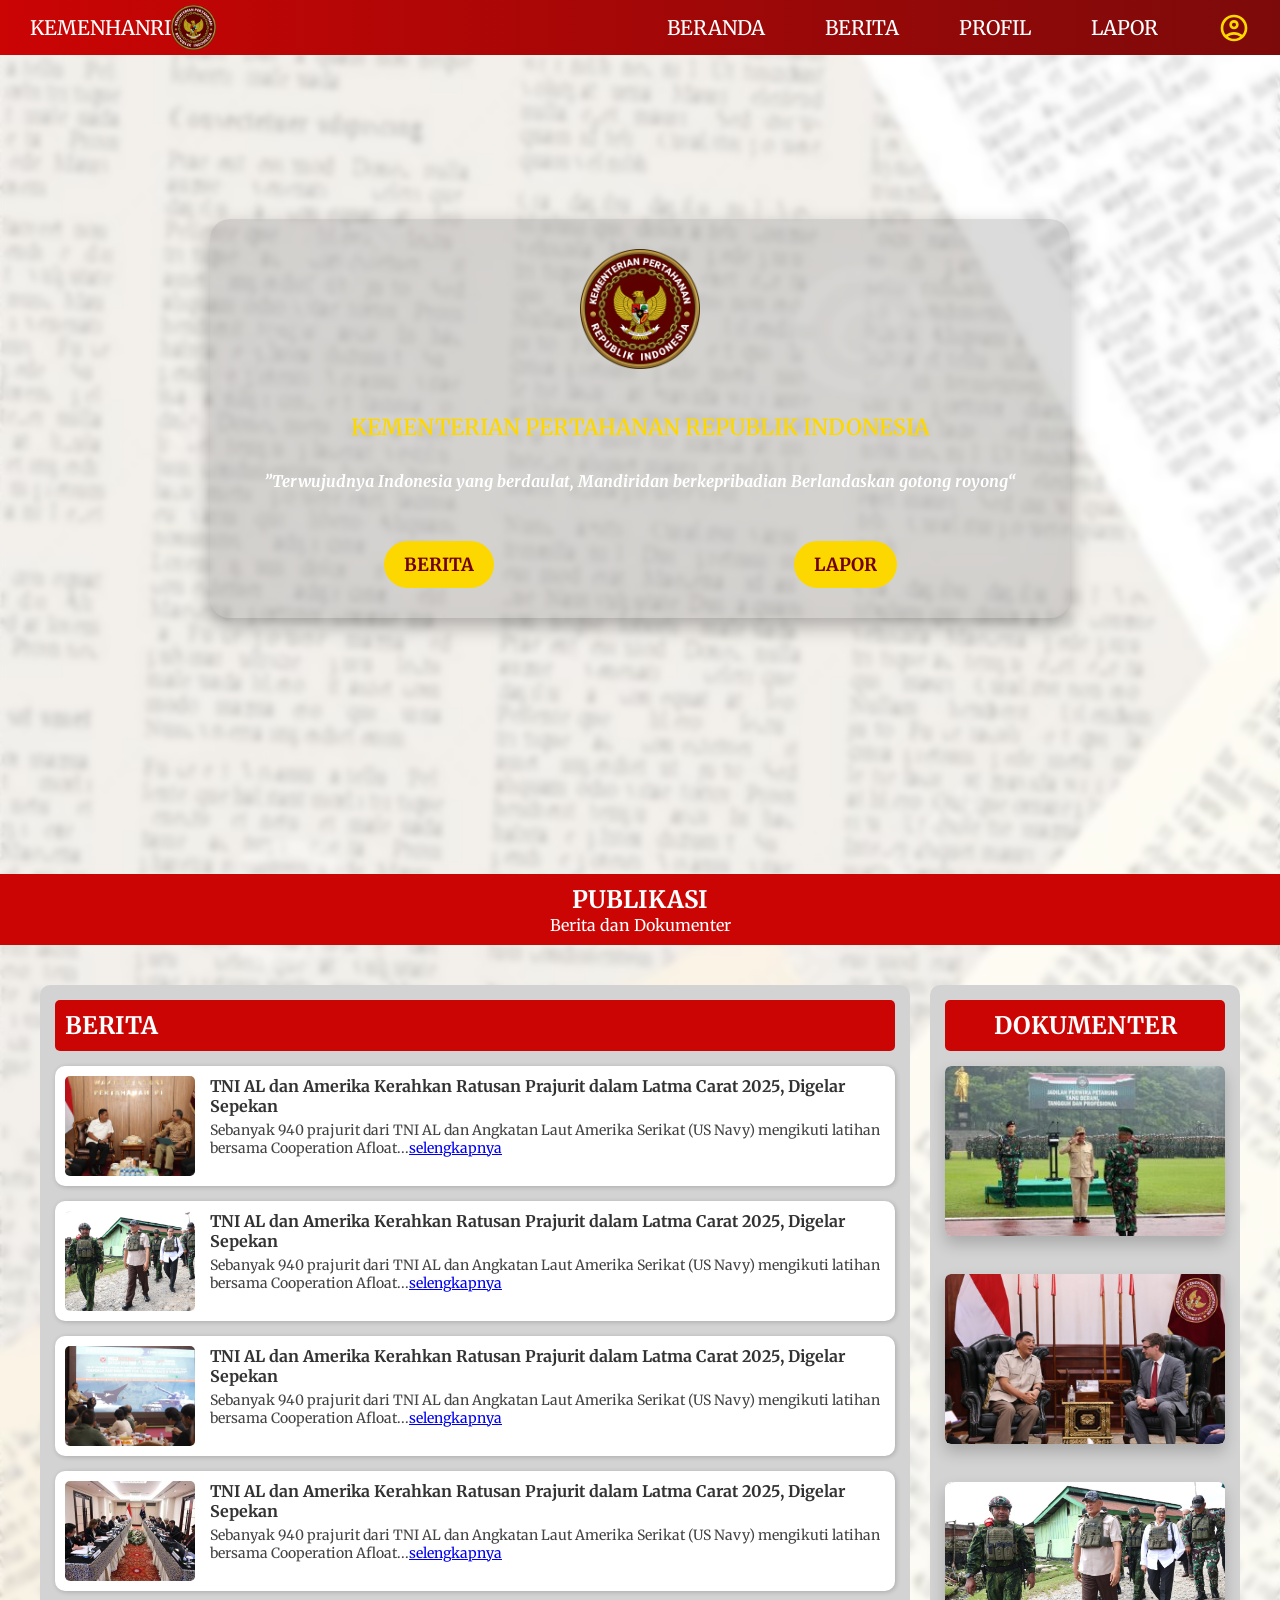
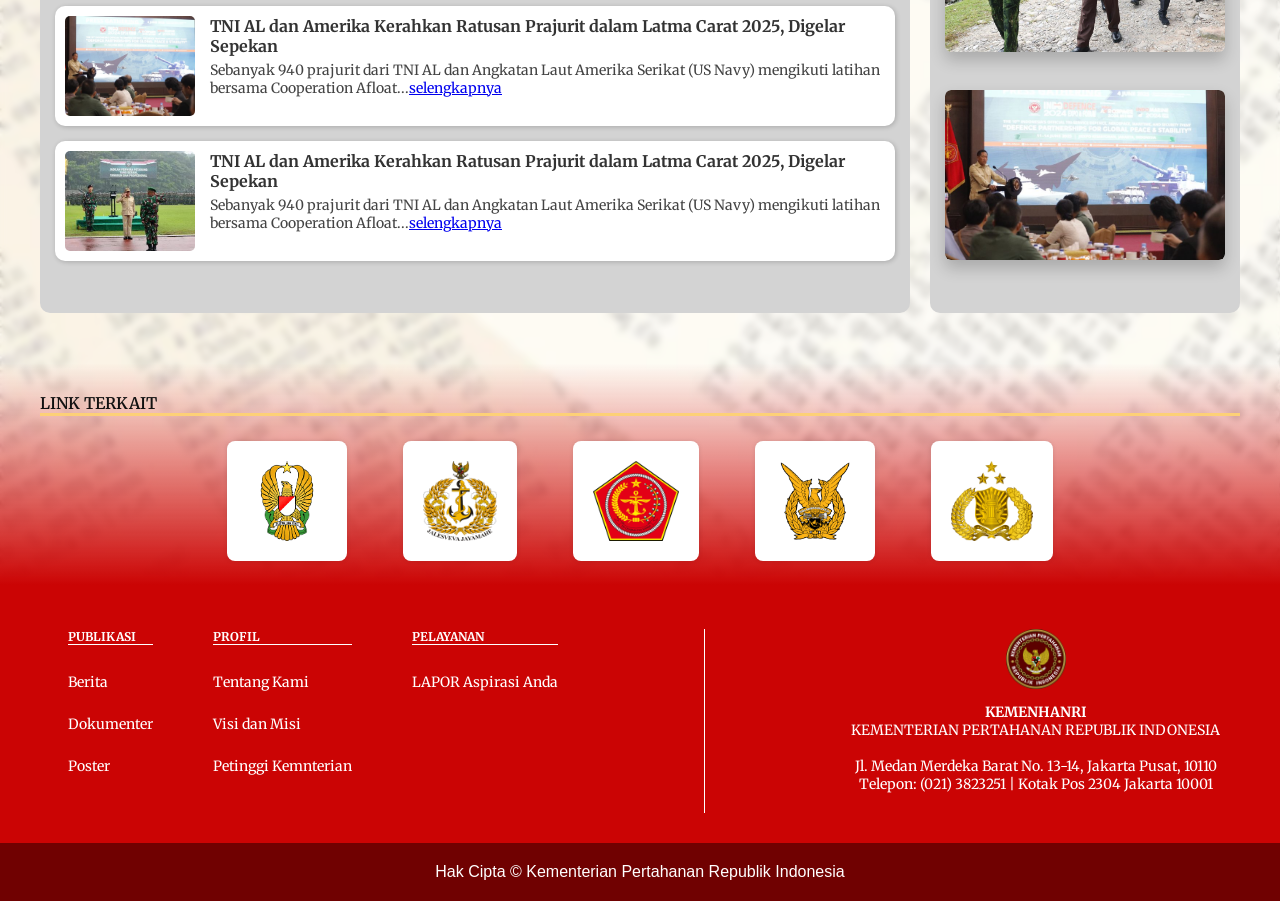
==== index.html @ 424f5788 "mengubah beranda menjadi index.html agar bisa dibaca GitHub Pages" ====
<!DOCTYPE html>
<html lang="en">
<head>
    <link rel="icon" type="asset/image/png" href="asset/image/logo.png">
    <meta charset="UTF-8">
    <meta name="viewport" content="width=device-width, initial-scale=1.0">
    <title>KEMENTERIAN PERTAHANAN REPUBLIK INDONESIA</title>
    <link rel="stylesheet" href="asset/beranda.css">
</head>
<body>
<div class="bg-blurhome">
    <nav>
        <ul>
            <ul>
            <li><a href="index.html">KEMENHANRI <img class="logo" src="asset/image/logo.png" alt=""></a></li>
            <li><a href="index.html">BERANDA</a></li>
            <li><a href="berita.html">BERITA</a></li>
            <li><a href="profil.html">PROFIL</a></li>
            <li><a href="lapor.html">LAPOR</a></li>
            <li><a href="akun.html"><svg xmlns="http://www.w3.org/2000/svg" height="32px" viewBox="0 -960 960 960" width="32px" fill="#fdd700"><path d="M234-276q51-39 114-61.5T480-360q69 0 132 22.5T726-276q35-41 54.5-93T800-480q0-133-93.5-226.5T480-800q-133 0-226.5 93.5T160-480q0 59 19.5 111t54.5 93Zm246-164q-59 0-99.5-40.5T340-580q0-59 40.5-99.5T480-720q59 0 99.5 40.5T620-580q0 59-40.5 99.5T480-440Zm0 360q-83 0-156-31.5T197-197q-54-54-85.5-127T80-480q0-83 31.5-156T197-763q54-54 127-85.5T480-880q83 0 156 31.5T763-763q54 54 85.5 127T880-480q0 83-31.5 156T763-197q-54 54-127 85.5T480-80Zm0-80q53 0 100-15.5t86-44.5q-39-29-86-44.5T480-280q-53 0-100 15.5T294-220q39 29 86 44.5T480-160Zm0-360q26 0 43-17t17-43q0-26-17-43t-43-17q-26 0-43 17t-17 43q0 26 17 43t43 17Zm0-60Zm0 360Z"/></svg></a></li>
        </ul>
    </nav>
    
<!-- video -->
  <section class="overlay">
        <video autoplay muted loop playsinline>
            <source src="asset/vid/lv_0_20250615223136.mp4" type="video/mp4">
            Your browser does not support the video tag.
        </video>

    <div class="overlay-content">
          <div class="overlay-logo">
            <img class="logokemenhan" src="asset/image/logo.png" alt="logo">
          </div>
          <br>
          <div class="overlay-isi">
            <h2 class="overlay-judul">KEMENTERIAN PERTAHANAN REPUBLIK INDONESIA</h2>
            <h2 class="overlay-visi">”Terwujudnya Indonesia yang berdaulat, Mandiridan berkepribadian Berlandaskan gotong royong“</h2>
          </div>
          <br>
          <div class="overlay-subisi">
            <div class="overlay-isiberita">
              <ul class="overlay-ul">
                <li class="list-beranda"><a href="berita.html">BERITA</a></li>
              </ul>
            </div>
            <div class="overlay-isilapor">
              <ul class="overlay-ul">
                <li class="list-beranda"><a href="lapor.html">LAPOR</a></li>
              </ul>
            </div>
          </div>
    </div>  
  </section>

  <div class="pemisah">
    <h2>PUBLIKASI</h2>
    <p>Berita dan Dokumenter</p>
  </div>

  <!-- Konten utama -->
   <div class="container">
    <!-- Artikel -->
    <div class="artikel">
      <h2 class="judul-bagian-artikel">BERITA</h2>
      <div class="card">
        <img src="asset/image/1.jpg" alt="Gambar Artikel">
        <div class="konten">
          <h3>TNI AL dan Amerika Kerahkan Ratusan Prajurit dalam Latma Carat 2025, Digelar Sepekan</h3>
          <p>Sebanyak 940 prajurit dari TNI AL dan Angkatan Laut Amerika Serikat (US Navy) mengikuti latihan bersama Cooperation Afloat...<a href="readmore.html">selengkapnya</a></p>
        </div>
      </div>
      <!-- Duplikat 3 kali -->
      <div class="card">
        <img src="asset/image/10.jpg" alt="Gambar Artikel">
        <div class="konten">
          <h3>TNI AL dan Amerika Kerahkan Ratusan Prajurit dalam Latma Carat 2025, Digelar Sepekan</h3>
          <p>Sebanyak 940 prajurit dari TNI AL dan Angkatan Laut Amerika Serikat (US Navy) mengikuti latihan bersama Cooperation Afloat...<a href="readmore.html">selengkapnya</a></p>
        </div>
      </div>
      <div class="card">
        <img src="asset/image/3.jpg" alt="Gambar Artikel">
        <div class="konten">
          <h3>TNI AL dan Amerika Kerahkan Ratusan Prajurit dalam Latma Carat 2025, Digelar Sepekan</h3>
          <p>Sebanyak 940 prajurit dari TNI AL dan Angkatan Laut Amerika Serikat (US Navy) mengikuti latihan bersama Cooperation Afloat...<a href="readmore.html">selengkapnya</a></p>
        </div>
      </div>
      <div class="card">
        <img src="asset/image/5.jpg" alt="Gambar Artikel">
        <div class="konten">
          <h3>TNI AL dan Amerika Kerahkan Ratusan Prajurit dalam Latma Carat 2025, Digelar Sepekan</h3>
          <p>Sebanyak 940 prajurit dari TNI AL dan Angkatan Laut Amerika Serikat (US Navy) mengikuti latihan bersama Cooperation Afloat...<a href="readmore.html">selengkapnya</a></p>
        </div>
      </div>
      <div class="card">
        <img src="asset/image/3.jpg" alt="Gambar Artikel">
        <div class="konten">
          <h3>TNI AL dan Amerika Kerahkan Ratusan Prajurit dalam Latma Carat 2025, Digelar Sepekan</h3>
          <p>Sebanyak 940 prajurit dari TNI AL dan Angkatan Laut Amerika Serikat (US Navy) mengikuti latihan bersama Cooperation Afloat...<a href="readmore.html">selengkapnya</a></p>
        </div>
      </div>
       <div class="card">
        <img src="asset/image/7.jpg" alt="Gambar Artikel">
        <div class="konten">
          <h3>TNI AL dan Amerika Kerahkan Ratusan Prajurit dalam Latma Carat 2025, Digelar Sepekan</h3>
          <p>Sebanyak 940 prajurit dari TNI AL dan Angkatan Laut Amerika Serikat (US Navy) mengikuti latihan bersama Cooperation Afloat...<a href="readmore.html">selengkapnya</a></p>
        </div>
      </div>
    </div>

    <!-- Kolom Berita -->
    <div class="dokumenter">
      <h2 class="judul-bagian-dokumenter">DOKUMENTER</h2>
      <div class="box-dokumenter">
          <img src="asset/image/7.jpg" alt="Judul Dokumenter">   
        <div class="dokumenter-content">
          <p>Wamenhan Resmi Buka Diksarmil Unhan RI Cohort-6, Wujud Nyata Siapkan Generasi Muda yang Tangguh</p>
        </div>
      </div>
      <div class="box-dokumenter">
        <img src="asset/image/9.jpg" alt="Berita">
        <div class="dokumenter-content">
          <p>Wamenhan Terima Kunjungan Ketua Harian Forum Bela Negara di Kementerian Pertahanan</p>
        </div>
      </div>
      <div class="box-dokumenter">
        <img src="asset/image/10.jpg" alt="Berita">
        <div class="dokumenter-content">
          <p>Pastikan Sinergisitas Pertahanan dan Keuangan Negara, Menhan-Menkeu Kunjungi Prajurit TNI di Garis Terdepan Papua</p>
        </div>
      </div>
       <div class="box-dokumenter">
        <img src="asset/image/3.jpg" alt="Berita">
        <div class="dokumenter-content">
          <p>Kemhan Gelar Press Gathering Indo Defence 2024, Perkuat Kemitraan Pertahanan untuk Perdamaian Global</p>
        </div>
      </div>
    </div>
  </div>


  <!-- link terkait -->
  <div class="link-terkait">
    <div class="judul-link">
      <h4>LINK TERKAIT</h4>
    </div>
    <div class="logo-terkait">
      <a target="_blank" href="https://tniad.mil.id/"> <img src="asset/image/tniad.png" alt="Logo 1"></a>
      <a target="_blank" href="https://www.tnial.mil.id/"><img src="asset/image/tnial.png" alt="Logo 2"></a>
      <a target="_blank" href="https://tni.mil.id/home"><img src="asset/image/tni.png" alt="Logo 3"></a>
      <a tarFget="_blank" href="https://www.tni-au.mil.id/"><img src="asset/image/tniau.png" alt="Logo 4"></a>
      <a target="_blank" href="https://polri.go.id/"><img src="asset/image/polri.png" alt="Logo 5"></a>
    </div>
  </div>

  

  <!-- FOOTER -->
  <footer class="footer-container">
    <div class="footer-menu">
      <div class="footer-column">
        <h4>PUBLIKASI</h4><br>
        <a href="berita.html">Berita</a><br>
        <a href="beranda.html">Dokumenter</a><br>
        <a href="berita.html">Poster</a><br>
      </div>
      <div class="footer-column">
        <h4>PROFIL</h4><br>
        <a href="profil.html">Tentang Kami</a><br>
        <a href="profil.html">Visi dan Misi</a><br>
        <a href="profil.html">Petinggi Kemnterian</a>
      </div>
      <div class="footer-column">
        <h4>PELAYANAN</h4><br>
        <a href="lapor.html">LAPOR Aspirasi Anda</a>
      </div>
    </div>

    <div class="footer-divider"></div>

    <div class="footer-info">
      <img src="asset/image/logo.png" alt="Logo Kemenhan" class="logo">
      <h4>KEMENHANRI</h4>
      <p>KEMENTERIAN PERTAHANAN REPUBLIK INDONESIA</p>
      <br>
      <p>Jl. Medan Merdeka Barat No. 13-14, Jakarta Pusat, 10110</p>
      <p>Telepon: (021) 3823251 | Kotak Pos 2304 Jakarta 10001</p>
    </div>
  </footer>
    <div class="kopikanan">
      <p>Hak Cipta © Kementerian Pertahanan Republik Indonesia</p>
    </div>
</div>

    
</body>
</html>
---- asset/beranda.css ----
@import url('https://fonts.googleapis.com/css2?family=Merriweather:ital,opsz,wght@0,18..144,300..900;1,18..144,300..900&display=swap');



.merriweather-uniquifier {
  font-family: "Merriweather", serif;
  font-optical-sizing: auto;
  font-weight: 400;
  font-style: normal;
  font-variation-settings:
    "wdth" 100;
}





* {
    margin: 0;
    padding: 0;
}

body {
    background-image: url(image/bgnewspaper.jpg);
    background-size: cover;
    background-repeat: no-repeat;
    font-family: Merriweather;
}

.bg-blur {
  background: #ffffff4b;
  padding: 20px 0px 0px;
  backdrop-filter: blur(3px);
}

.bg-blurhome {
  background: #ffffff4b;
  backdrop-filter: blur(3px);
}

nav {
    background-color: rgba(255, 255, 255, 0.75);
    box-shadow: 3px 3px 5px rgba(0, 0, 0, 0,1);
}

nav ul {
    width: 100%;
    display: flex;
    justify-content: flex-end;
    align-items: center;
    list-style: none;
    z-index: 3;
    background: linear-gradient(to right, #CB0404, #7D0A0A);
    backdrop-filter: blur(2px);
}

nav li {
    height: 55px;
}

nav a {
    height: 100%;
    padding: 0 30px;
    text-decoration: none;
    display: flex;
    align-items: center;
    color: #ffffff;
    font-size: 20px;
}

nav a:hover {
    background-color: #ffffff;
    color: #CB0404;
}

nav li:first-child {
    margin-right: auto;
}

nav .logo {
    width: 45px;
    height: auto;
}


/* Untuk container utama video */
.overlay {
  position: relative;
  width: 100%;
  height: 91vh; /* 100% tinggi layar */
  overflow: hidden;
}

/* Video akan menutupi seluruh container */
.overlay video {
  position: absolute;
  top: 50%;
  left: 50%;
  min-width: 100%;
  min-height: 100%;
  transform: translate(-50%, -50%);
  object-fit: cover;
  z-index: 1;
}

.overlay-logo {
  margin-left: 42%;
  margin-right: 40%;
}

.logokemenhan {
    width: 180px;
    height: auto;
}

.judul {
  color: white;
  text-align: center;
  font-size: 22px;
}

.overlay-content p {
    text-align: justify;
    font-size: 20px;
    color: white;
    line-height: 1.5;
}

.overlay-content {
  position: relative;
  z-index: 2;
  background-color: rgba(0, 0, 0, 0.14); /* warna hitam transparan agar video tetap terlihat */
  backdrop-filter: blur(35px);
  border-radius: 20px;
  top: 20%;
  padding: 30px;
  margin: 0 auto;
  max-width: 800px;
  text-align: center;
  color: #fff;
  box-shadow: 0 8px 20px rgba(0, 0, 0, 0.3);
}

.overlay-logo {
  margin: 0 auto 20px;
}

.logokemenhan {
  width: 120px;
  height: auto;
}

.overlay-isi {
  display: flex;
  flex-direction: column;
  gap: 30px;
}

.overlay-judul {
  font-size: 22px;
  font-weight: 600;
  color: #fdd700;
}

.overlay-visi {
  font-size: 16px;
  font-style: italic;
  color: #ffffff;
}

.overlay-subisi {
  display: flex;
  justify-content: center;
  gap: 300px;
  margin-top: 30px;
}

.overlay-isiberita, .overlay-isilapor {
  padding: 12px 20px;
  border-radius: 25px;
  background-color: #fdd700;
  font-size: 18px;
  font-weight: bold;
  transition: all 0.3s ease;
}

.overlay-isiberita a, .overlay-isilapor a {
  color: #700101;
  text-decoration: none;
}

.overlay-isiberita:hover, .overlay-isilapor:hover {
  background-color: #fff;
}

.overlay-ul {
  list-style: none;
}

@media(max-width: 768px) {
  .overlay-content {
    padding: 20px;
    margin: 0 20px;
  }

  .overlay-judul {
    font-size: 18px;
  }

  .overlay-visi {
    font-size: 14px;
  }

  .overlay-subisi {
    flex-direction: column;
    gap: 15px;
  }
}


/* konten menu beranda  */
.pemisah {
  background-color: #CB0404;
  color: #ffffff;
  padding: 10px;
}

.pemisah h2 {
  text-align: center;
}

.pemisah p {
  text-align: center;
}

/* konten menu beranda  */
.container {
  display: flex;
  justify-content: space-between;
  gap: 20px;
  max-width: 1200px;
  margin: 0 auto;
  margin-top: 40px;
  margin-bottom: 50px;
}

/* ARTIKEL */
.artikel {
  flex: 3;
  background-color: lightgray;
  padding: 15px;
  border-radius: 10px;
}

.judul-bagian-artikel {
  background-color: #CB0404;
  color: white;
  text-align: left;
  padding: 10px;
  border-radius: 5px;
  margin-bottom: 15px;
}

.judul-bagian-dokumenter {
  background-color: #CB0404;
  color: white;
  text-align: center;
  padding: 10px;
  border-radius: 5px;
  margin-bottom: 15px;
}

.card {
  display: flex;
  background: white;
  padding: 10px;
  margin-bottom: 15px;
  border-radius: 10px;
  box-shadow: 1px 1px 5px rgba(0,0,0,0.2);
}

.card img {
  width: 130px;
  height: 100px;
  object-fit: cover;
  margin-right: 15px;
  border-radius: 5px;
}

.konten h3 {
  font-size: 16px;
  margin-bottom: 5px;
  color: #333;
}

.konten p {
  font-size: 14px;
  color: #444;
}

.tanggal {
  display: inline-block;
  margin-top: 5px;
  font-size: 12px;
  color: #007bff;
}

/* Dokumenter */
.dokumenter {
  flex: 1;
  background-color: lightgray;
  padding: 15px;
  border-radius: 10px;
  gap: 80px;
}

.box-dokumenter {
  position: relative;
  width: 100%;
  height: 170px;
  margin-bottom: 38px;
  border-radius: 6px;
  overflow: hidden;
  cursor: pointer;
  box-shadow: 0 8px 16px rgba(0, 0, 0, 0.2);
}

/* Pastikan gambar full cover */
.box-dokumenter img {
  width: 100%;
  height: 100%;
  object-fit: cover;
  display: block;
  border-radius: 6px;
}

/* Lapisan gelap: awalnya tersembunyi di bawah */
.box-dokumenter::before {
  content: '';
  position: absolute;
  top: 0; left: 0;
  width: 100%; 
  height: 100%;
  background-color: rgba(0, 0, 0, 0.55);
  transform: translateY(100%);
  transition: transform 0.4s ease;
  z-index: 1;
  border-radius: 6px;
}

/* Konten teks: awalnya tak terlihat */
.dokumenter-content {
  position: absolute;
  bottom: 0;
  width: 100%;
  text-align: center;
  color: white;
  font-size: 16px;
  padding: 0px;
  opacity: 0;
  transform: translateY(30px);
  transition: all 0.4s ease;
  z-index: 2;
  margin-bottom: 40px;
}

/* Saat hover */
.box-dokumenter:hover::before {
  transform: translateY(0);
}

.box-dokumenter:hover .dokumenter-content {
  opacity: 1;
  transform: translateY(0);
}


/* link terkait */
.link-terkait {
  padding: 30px 40px 10px;
  background: linear-gradient(to top, #CB0404 6%, rgba(179, 0, 0, 0) 100%);
}

.judul-link {
  justify-items: center;
}

.link-terkait h4 {
  font-weight: 600;
  color: #111;
  border-bottom: 3px solid #fdd077;
  margin-bottom: 15px;  
}

.logo-terkait {
  display: flex;
  flex-wrap: wrap;
  gap: 56px;
  padding-top: 10px;
  padding-bottom: 28px;
  justify-content: center;
}

.logo-terkait img {
  height: 80px;
  background-color: white;
  padding: 20px;
  border-radius: 8px;
  box-shadow: 0 0 5px rgba(0,0,0,0.1);
  float: right;
}

/* footer */
.footer-container {
  background-color: #CB0404;
  color: white;
  display: flex;
  justify-content: space-between;
  padding: 30px;
  font-size: 14px;
  flex-wrap: wrap;
}

.footer-menu {
  display: flex;
  gap: 60px;
  flex-wrap: wrap;
  margin-left: 38px;
}

.footer-column h4 {
  margin-bottom: 10px;
  font-size: 12px;
  font-weight: bold;
  text-transform: uppercase;
  border-bottom: 1px solid #ffffff;
}

.footer-column a {
  display: block;
  color: white;
  text-decoration: none;
  margin-bottom: 6px;
  transition: color 0.2s;
}

.footer-column a:hover {
  color: #ffd700;
}

.footer-divider {
  width: 1px;
  background-color: white;
  margin: 0 20px;
}

.footer-info {
  text-align: center;
  max-width: 400px;
  margin-right: 30px;
  margin-bottom: 20px;
}

.footer-info .logo {
  width: 60px;
  margin-bottom: 10px;
}

.kopikanan {
   background-color: #700101;
   padding: 20px 100px;
}

.kopikanan p {
  text-align: center;
  font-family: 'Segoe UI', Tahoma, Geneva, Verdana, sans-serif;
  color: #ffffff;
}
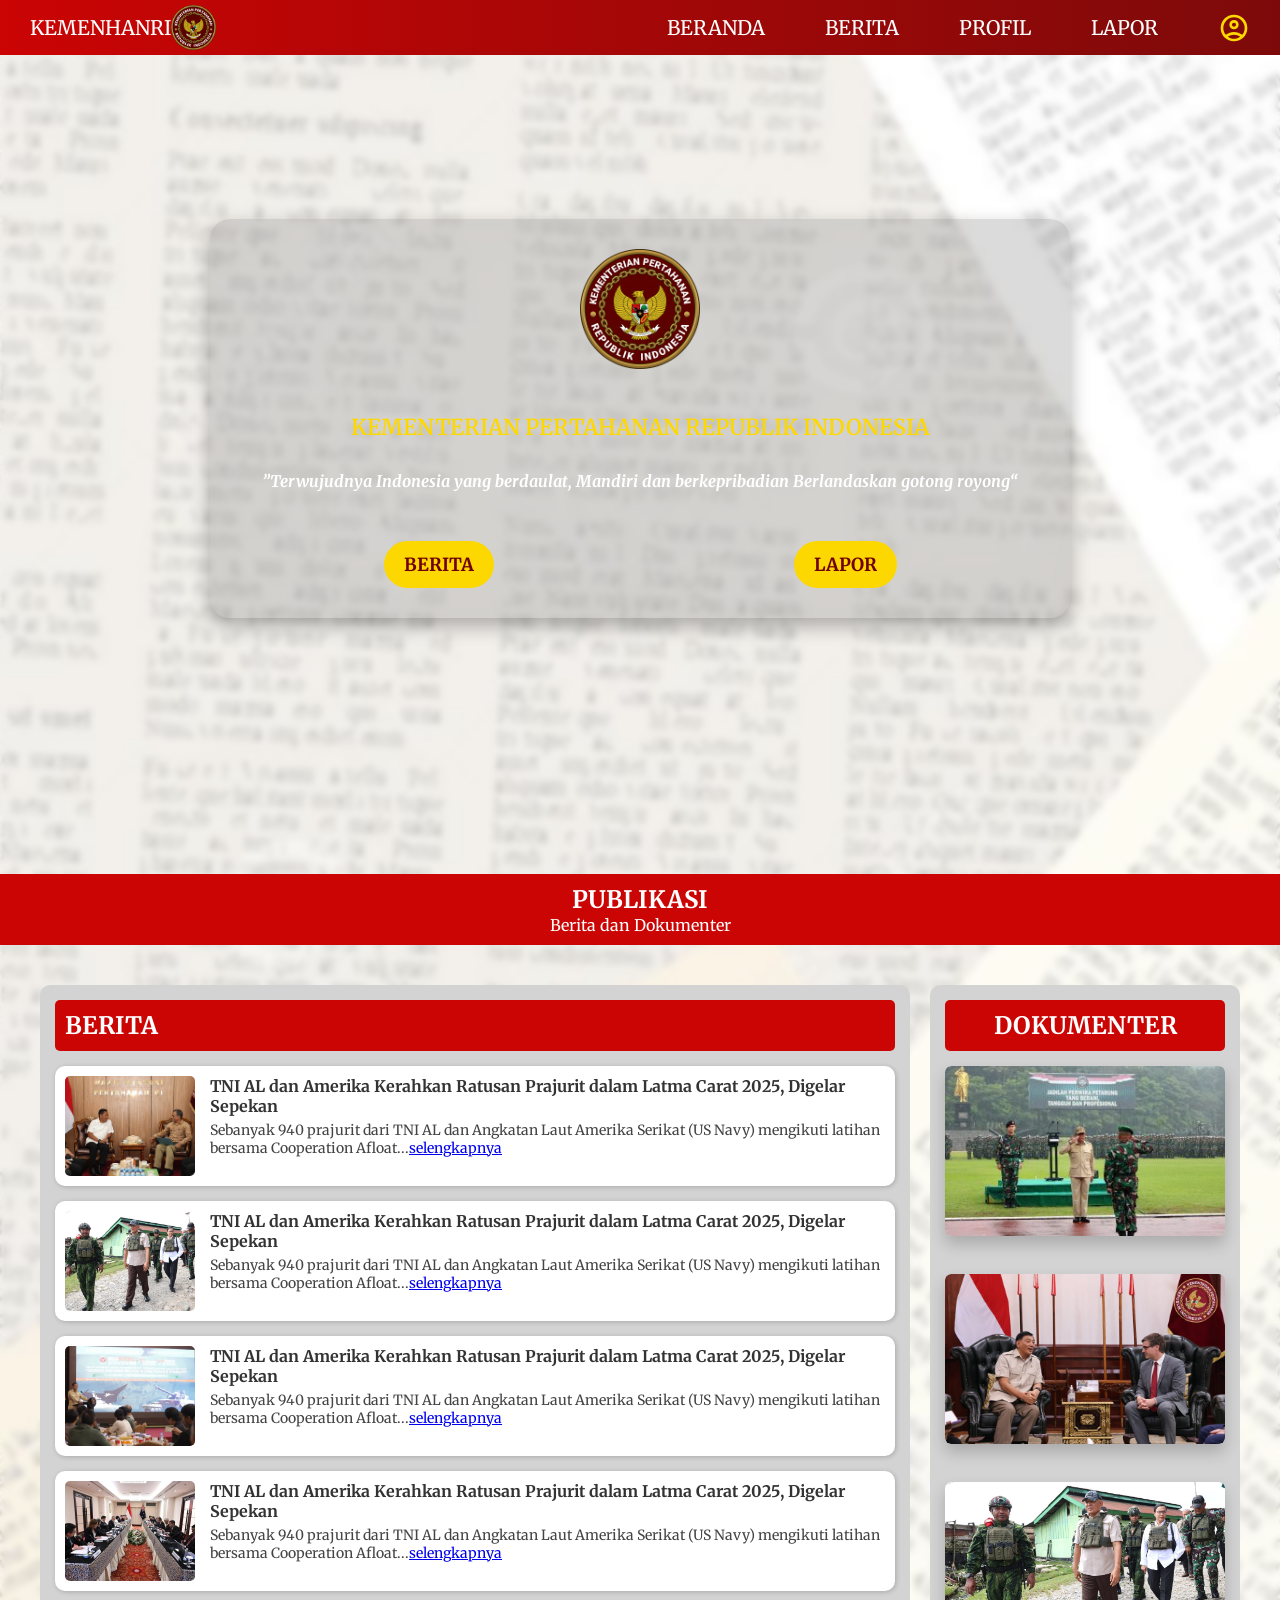
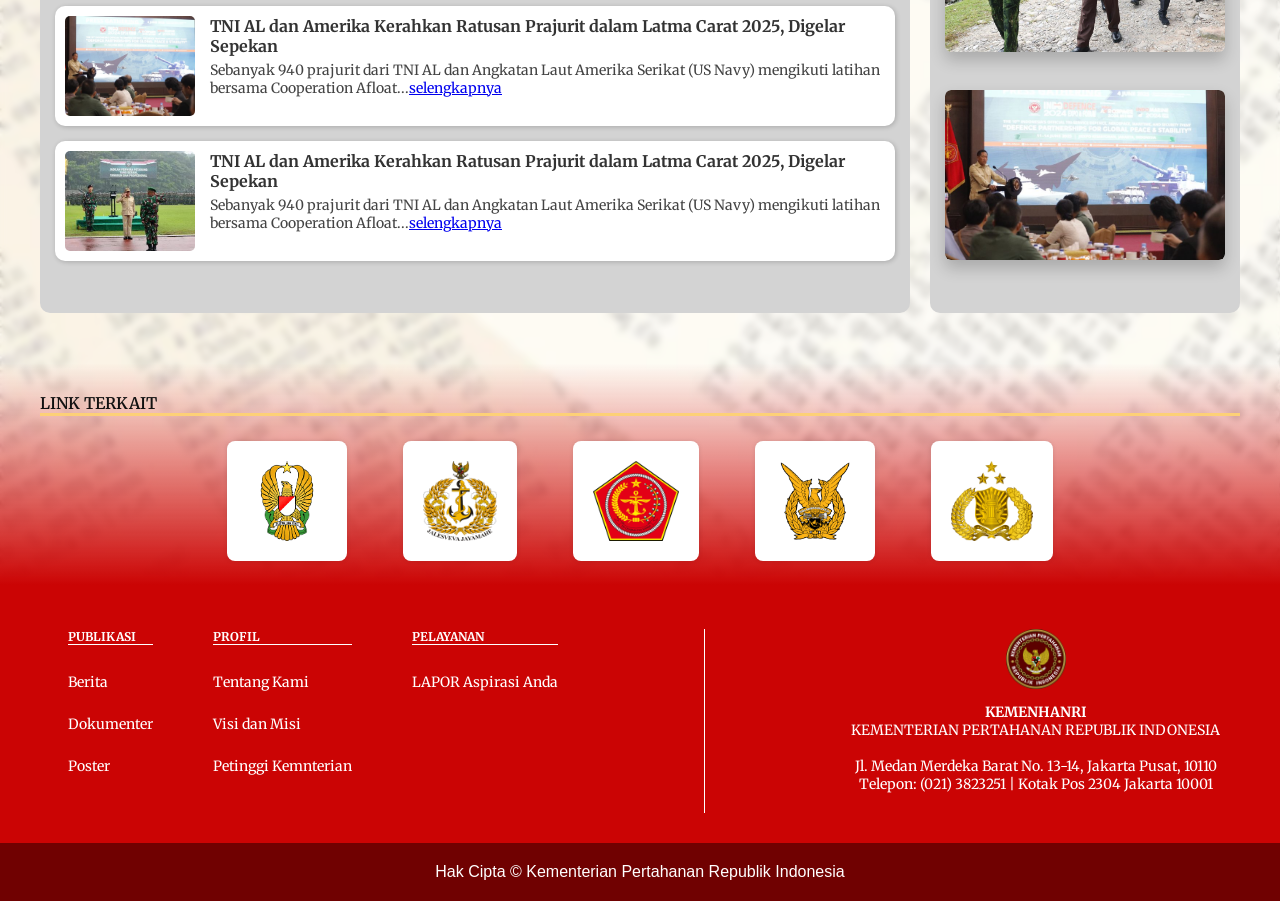
==== commit 97cfadc9: "fix typo" ====
--- a/index.html
+++ b/index.html
@@ -35,7 +35,7 @@
           <br>
           <div class="overlay-isi">
             <h2 class="overlay-judul">KEMENTERIAN PERTAHANAN REPUBLIK INDONESIA</h2>
-            <h2 class="overlay-visi">”Terwujudnya Indonesia yang berdaulat, Mandiridan berkepribadian Berlandaskan gotong royong“</h2>
+            <h2 class="overlay-visi">”Terwujudnya Indonesia yang berdaulat, Mandiri dan berkepribadian Berlandaskan gotong royong“</h2>
           </div>
           <br>
           <div class="overlay-subisi">
@@ -161,7 +161,7 @@
       <div class="footer-column">
         <h4>PUBLIKASI</h4><br>
         <a href="berita.html">Berita</a><br>
-        <a href="beranda.html">Dokumenter</a><br>
+        <a href="index.html">Dokumenter</a><br>
         <a href="berita.html">Poster</a><br>
       </div>
       <div class="footer-column">
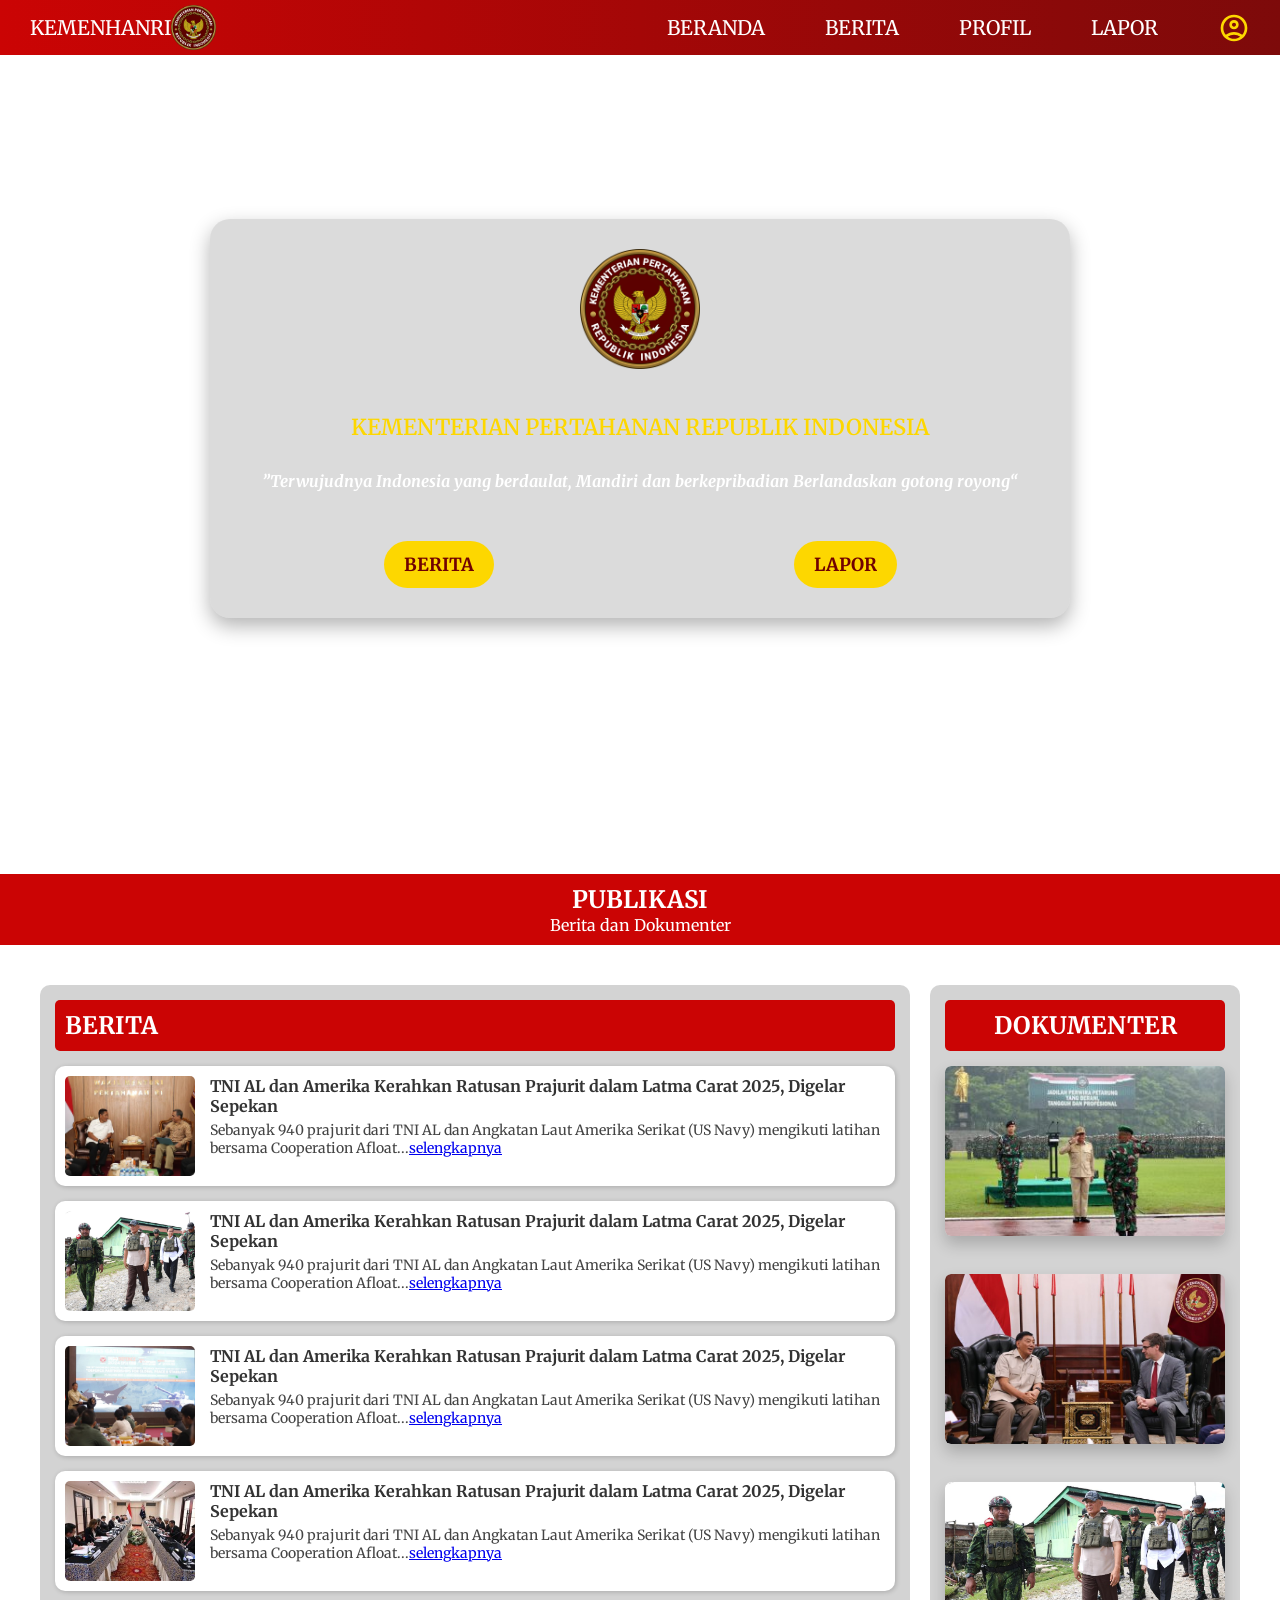
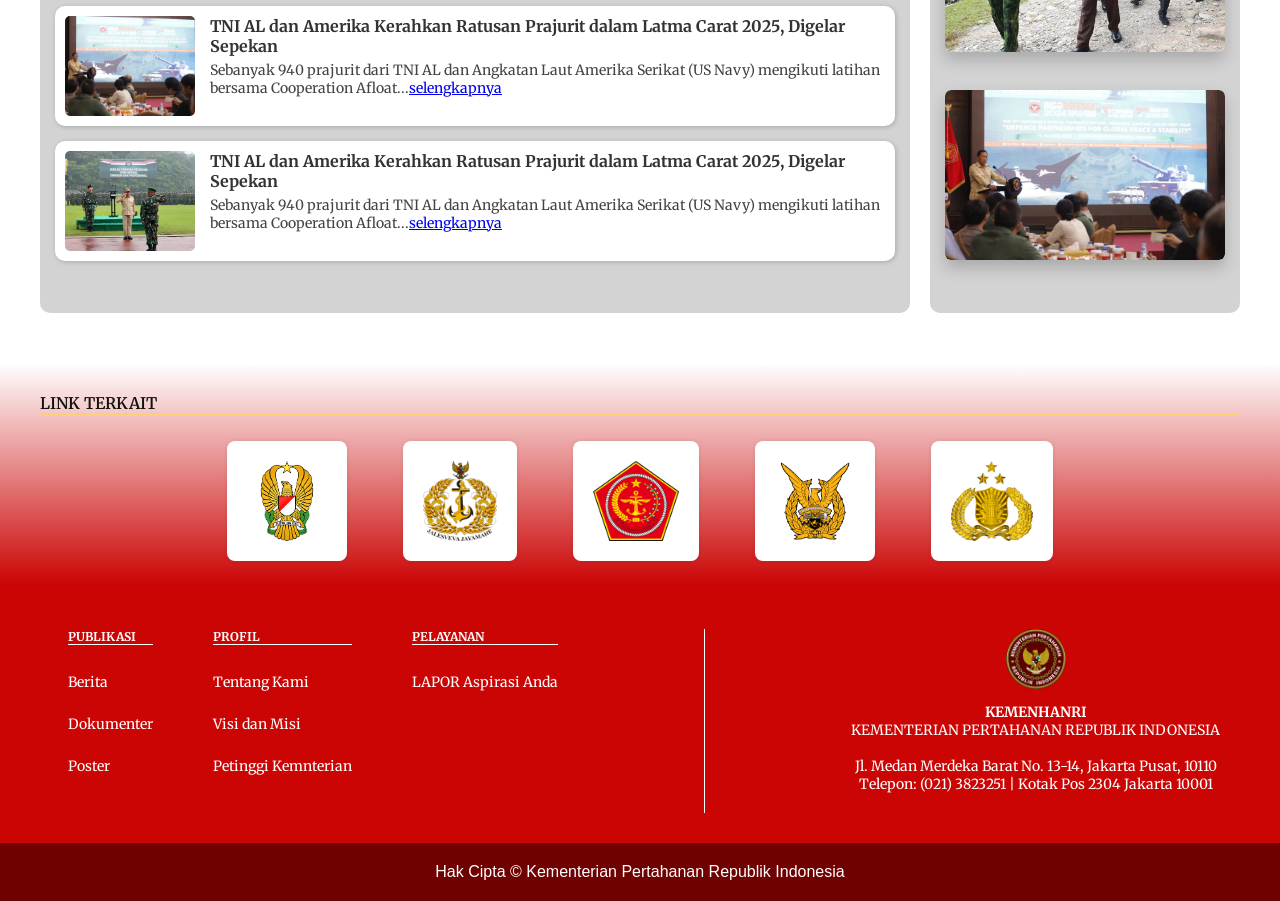
==== commit 0f1a0e97: "perapian file css" ====
--- a/index.html
+++ b/index.html
@@ -5,7 +5,7 @@
     <meta charset="UTF-8">
     <meta name="viewport" content="width=device-width, initial-scale=1.0">
     <title>KEMENTERIAN PERTAHANAN REPUBLIK INDONESIA</title>
-    <link rel="stylesheet" href="asset/beranda.css">
+    <link rel="stylesheet" href="css/index.css">
 </head>
 <body>
 <div class="bg-blurhome">
--- a/css/index.css
+++ b/css/index.css
@@ -0,0 +1,480 @@
+@import url('https://fonts.googleapis.com/css2?family=Merriweather:ital,opsz,wght@0,18..144,300..900;1,18..144,300..900&display=swap');
+
+
+
+.merriweather-uniquifier {
+  font-family: "Merriweather", serif;
+  font-optical-sizing: auto;
+  font-weight: 400;
+  font-style: normal;
+  font-variation-settings:
+    "wdth" 100;
+}
+
+
+
+
+
+* {
+    margin: 0;
+    padding: 0;
+}
+
+body {
+    background-image: url(image/bgnewspaper.jpg);
+    background-size: cover;
+    background-repeat: no-repeat;
+    font-family: Merriweather;
+}
+
+.bg-blur {
+  background: #ffffff4b;
+  padding: 20px 0px 0px;
+  backdrop-filter: blur(3px);
+}
+
+.bg-blurhome {
+  background: #ffffff4b;
+  backdrop-filter: blur(3px);
+}
+
+nav {
+    background-color: rgba(255, 255, 255, 0.75);
+    box-shadow: 3px 3px 5px rgba(0, 0, 0, 0,1);
+}
+
+nav ul {
+    width: 100%;
+    display: flex;
+    justify-content: flex-end;
+    align-items: center;
+    list-style: none;
+    z-index: 3;
+    background: linear-gradient(to right, #CB0404, #7D0A0A);
+    backdrop-filter: blur(2px);
+}
+
+nav li {
+    height: 55px;
+}
+
+nav a {
+    height: 100%;
+    padding: 0 30px;
+    text-decoration: none;
+    display: flex;
+    align-items: center;
+    color: #ffffff;
+    font-size: 20px;
+}
+
+nav a:hover {
+    background-color: #ffffff;
+    color: #CB0404;
+}
+
+nav li:first-child {
+    margin-right: auto;
+}
+
+nav .logo {
+    width: 45px;
+    height: auto;
+}
+
+
+/* Untuk container utama video */
+.overlay {
+  position: relative;
+  width: 100%;
+  height: 91vh; /* 100% tinggi layar */
+  overflow: hidden;
+}
+
+/* Video akan menutupi seluruh container */
+.overlay video {
+  position: absolute;
+  top: 50%;
+  left: 50%;
+  min-width: 100%;
+  min-height: 100%;
+  transform: translate(-50%, -50%);
+  object-fit: cover;
+  z-index: 1;
+}
+
+.overlay-logo {
+  margin-left: 42%;
+  margin-right: 40%;
+}
+
+.logokemenhan {
+    width: 180px;
+    height: auto;
+}
+
+.judul {
+  color: white;
+  text-align: center;
+  font-size: 22px;
+}
+
+.overlay-content p {
+    text-align: justify;
+    font-size: 20px;
+    color: white;
+    line-height: 1.5;
+}
+
+.overlay-content {
+  position: relative;
+  z-index: 2;
+  background-color: rgba(0, 0, 0, 0.14); /* warna hitam transparan agar video tetap terlihat */
+  backdrop-filter: blur(35px);
+  border-radius: 20px;
+  top: 20%;
+  padding: 30px;
+  margin: 0 auto;
+  max-width: 800px;
+  text-align: center;
+  color: #fff;
+  box-shadow: 0 8px 20px rgba(0, 0, 0, 0.3);
+}
+
+.overlay-logo {
+  margin: 0 auto 20px;
+}
+
+.logokemenhan {
+  width: 120px;
+  height: auto;
+}
+
+.overlay-isi {
+  display: flex;
+  flex-direction: column;
+  gap: 30px;
+}
+
+.overlay-judul {
+  font-size: 22px;
+  font-weight: 600;
+  color: #fdd700;
+}
+
+.overlay-visi {
+  font-size: 16px;
+  font-style: italic;
+  color: #ffffff;
+}
+
+.overlay-subisi {
+  display: flex;
+  justify-content: center;
+  gap: 300px;
+  margin-top: 30px;
+}
+
+.overlay-isiberita, .overlay-isilapor {
+  padding: 12px 20px;
+  border-radius: 25px;
+  background-color: #fdd700;
+  font-size: 18px;
+  font-weight: bold;
+  transition: all 0.3s ease;
+}
+
+.overlay-isiberita a, .overlay-isilapor a {
+  color: #700101;
+  text-decoration: none;
+}
+
+.overlay-isiberita:hover, .overlay-isilapor:hover {
+  background-color: #fff;
+}
+
+.overlay-ul {
+  list-style: none;
+}
+
+@media(max-width: 768px) {
+  .overlay-content {
+    padding: 20px;
+    margin: 0 20px;
+  }
+
+  .overlay-judul {
+    font-size: 18px;
+  }
+
+  .overlay-visi {
+    font-size: 14px;
+  }
+
+  .overlay-subisi {
+    flex-direction: column;
+    gap: 15px;
+  }
+}
+
+
+/* konten menu beranda  */
+.pemisah {
+  background-color: #CB0404;
+  color: #ffffff;
+  padding: 10px;
+}
+
+.pemisah h2 {
+  text-align: center;
+}
+
+.pemisah p {
+  text-align: center;
+}
+
+/* konten menu beranda  */
+.container {
+  display: flex;
+  justify-content: space-between;
+  gap: 20px;
+  max-width: 1200px;
+  margin: 0 auto;
+  margin-top: 40px;
+  margin-bottom: 50px;
+}
+
+/* ARTIKEL */
+.artikel {
+  flex: 3;
+  background-color: lightgray;
+  padding: 15px;
+  border-radius: 10px;
+}
+
+.judul-bagian-artikel {
+  background-color: #CB0404;
+  color: white;
+  text-align: left;
+  padding: 10px;
+  border-radius: 5px;
+  margin-bottom: 15px;
+}
+
+.judul-bagian-dokumenter {
+  background-color: #CB0404;
+  color: white;
+  text-align: center;
+  padding: 10px;
+  border-radius: 5px;
+  margin-bottom: 15px;
+}
+
+.card {
+  display: flex;
+  background: white;
+  padding: 10px;
+  margin-bottom: 15px;
+  border-radius: 10px;
+  box-shadow: 1px 1px 5px rgba(0,0,0,0.2);
+}
+
+.card img {
+  width: 130px;
+  height: 100px;
+  object-fit: cover;
+  margin-right: 15px;
+  border-radius: 5px;
+}
+
+.konten h3 {
+  font-size: 16px;
+  margin-bottom: 5px;
+  color: #333;
+}
+
+.konten p {
+  font-size: 14px;
+  color: #444;
+}
+
+.tanggal {
+  display: inline-block;
+  margin-top: 5px;
+  font-size: 12px;
+  color: #007bff;
+}
+
+/* Dokumenter */
+.dokumenter {
+  flex: 1;
+  background-color: lightgray;
+  padding: 15px;
+  border-radius: 10px;
+  gap: 80px;
+}
+
+.box-dokumenter {
+  position: relative;
+  width: 100%;
+  height: 170px;
+  margin-bottom: 38px;
+  border-radius: 6px;
+  overflow: hidden;
+  cursor: pointer;
+  box-shadow: 0 8px 16px rgba(0, 0, 0, 0.2);
+}
+
+/* Pastikan gambar full cover */
+.box-dokumenter img {
+  width: 100%;
+  height: 100%;
+  object-fit: cover;
+  display: block;
+  border-radius: 6px;
+}
+
+/* Lapisan gelap: awalnya tersembunyi di bawah */
+.box-dokumenter::before {
+  content: '';
+  position: absolute;
+  top: 0; left: 0;
+  width: 100%; 
+  height: 100%;
+  background-color: rgba(0, 0, 0, 0.55);
+  transform: translateY(100%);
+  transition: transform 0.4s ease;
+  z-index: 1;
+  border-radius: 6px;
+}
+
+/* Konten teks: awalnya tak terlihat */
+.dokumenter-content {
+  position: absolute;
+  bottom: 0;
+  width: 100%;
+  text-align: center;
+  color: white;
+  font-size: 16px;
+  padding: 0px;
+  opacity: 0;
+  transform: translateY(30px);
+  transition: all 0.4s ease;
+  z-index: 2;
+  margin-bottom: 40px;
+}
+
+/* Saat hover */
+.box-dokumenter:hover::before {
+  transform: translateY(0);
+}
+
+.box-dokumenter:hover .dokumenter-content {
+  opacity: 1;
+  transform: translateY(0);
+}
+
+
+/* link terkait */
+.link-terkait {
+  padding: 30px 40px 10px;
+  background: linear-gradient(to top, #CB0404 6%, rgba(179, 0, 0, 0) 100%);
+}
+
+.judul-link {
+  justify-items: center;
+}
+
+.link-terkait h4 {
+  font-weight: 600;
+  color: #111;
+  border-bottom: 3px solid #fdd077;
+  margin-bottom: 15px;  
+}
+
+.logo-terkait {
+  display: flex;
+  flex-wrap: wrap;
+  gap: 56px;
+  padding-top: 10px;
+  padding-bottom: 28px;
+  justify-content: center;
+}
+
+.logo-terkait img {
+  height: 80px;
+  background-color: white;
+  padding: 20px;
+  border-radius: 8px;
+  box-shadow: 0 0 5px rgba(0,0,0,0.1);
+  float: right;
+}
+
+/* footer */
+.footer-container {
+  background-color: #CB0404;
+  color: white;
+  display: flex;
+  justify-content: space-between;
+  padding: 30px;
+  font-size: 14px;
+  flex-wrap: wrap;
+}
+
+.footer-menu {
+  display: flex;
+  gap: 60px;
+  flex-wrap: wrap;
+  margin-left: 38px;
+}
+
+.footer-column h4 {
+  margin-bottom: 10px;
+  font-size: 12px;
+  font-weight: bold;
+  text-transform: uppercase;
+  border-bottom: 1px solid #ffffff;
+}
+
+.footer-column a {
+  display: block;
+  color: white;
+  text-decoration: none;
+  margin-bottom: 6px;
+  transition: color 0.2s;
+}
+
+.footer-column a:hover {
+  color: #ffd700;
+}
+
+.footer-divider {
+  width: 1px;
+  background-color: white;
+  margin: 0 20px;
+}
+
+.footer-info {
+  text-align: center;
+  max-width: 400px;
+  margin-right: 30px;
+  margin-bottom: 20px;
+}
+
+.footer-info .logo {
+  width: 60px;
+  margin-bottom: 10px;
+}
+
+.kopikanan {
+   background-color: #700101;
+   padding: 20px 100px;
+}
+
+.kopikanan p {
+  text-align: center;
+  font-family: 'Segoe UI', Tahoma, Geneva, Verdana, sans-serif;
+  color: #ffffff;
+}
+
+
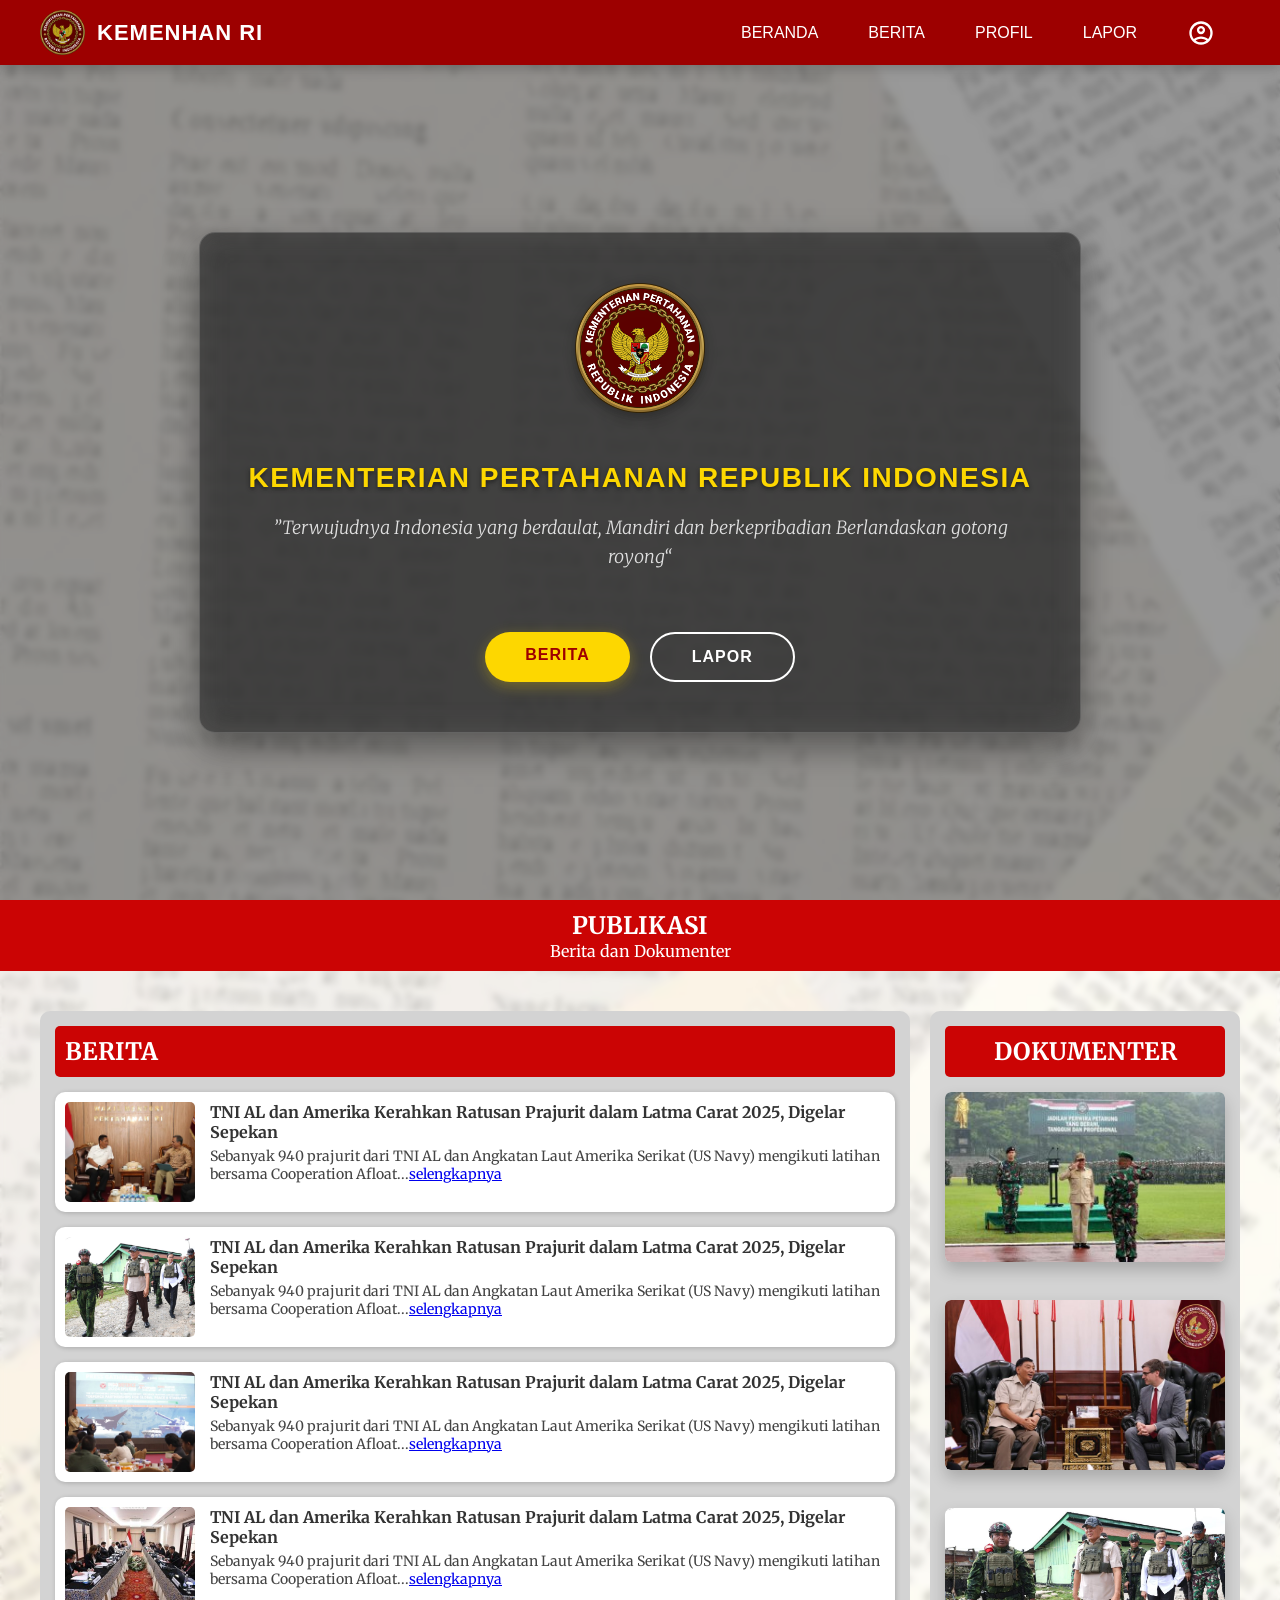
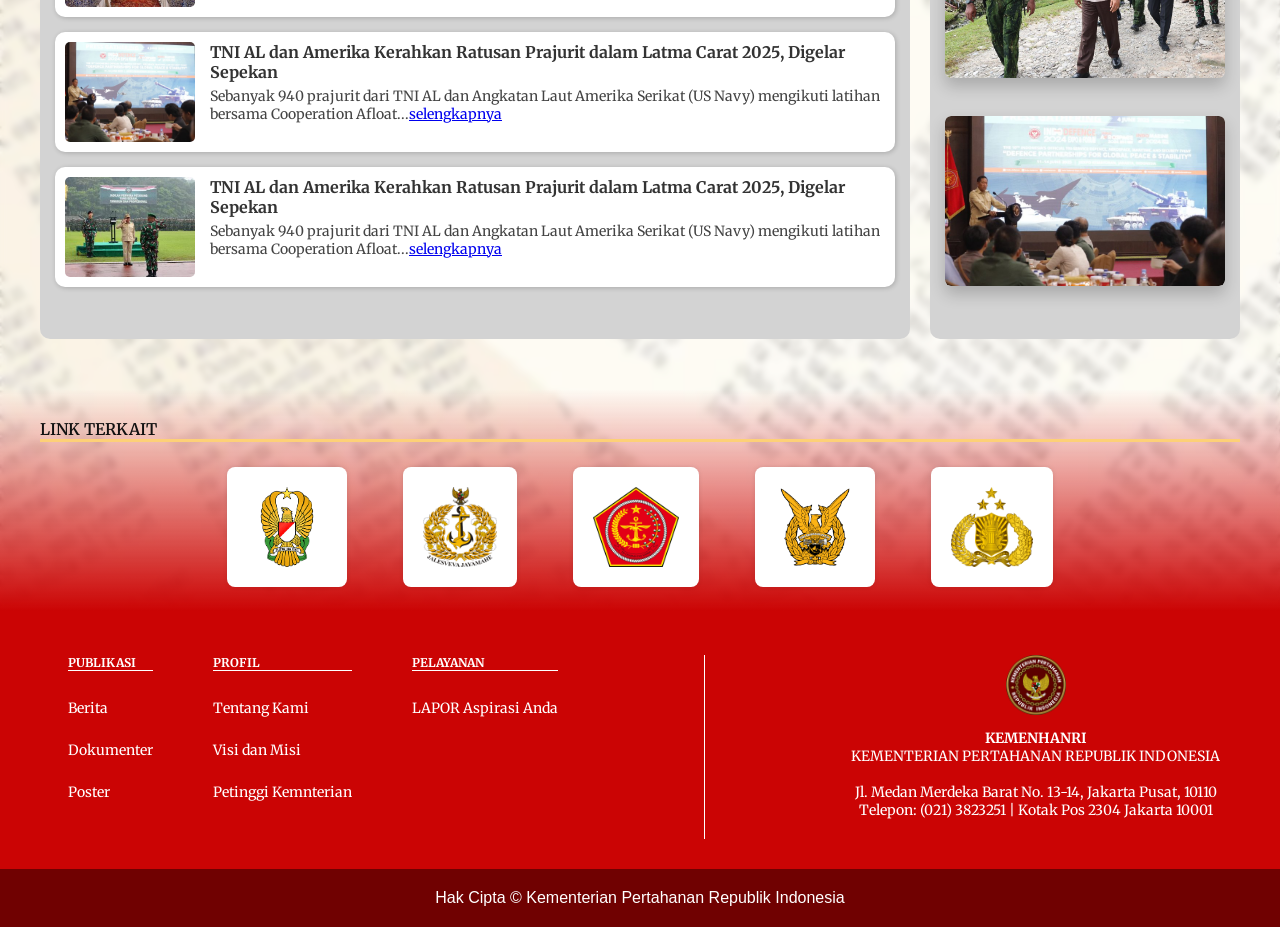
==== commit 89c03736: "Update: tampilan awal" ====
--- a/index.html
+++ b/index.html
@@ -11,13 +11,17 @@
 <div class="bg-blurhome">
     <nav>
         <ul>
-            <ul>
-            <li><a href="index.html">KEMENHANRI <img class="logo" src="asset/image/logo.png" alt=""></a></li>
+            <li class="nav-logo">
+                <a href="index.html">
+                    <img class="logo" src="asset/image/logo.png" alt="Logo Kemenhan">
+                    <span>KEMENHAN RI</span>
+                </a>
+            </li>
             <li><a href="index.html">BERANDA</a></li>
             <li><a href="berita.html">BERITA</a></li>
             <li><a href="profil.html">PROFIL</a></li>
             <li><a href="lapor.html">LAPOR</a></li>
-            <li><a href="akun.html"><svg xmlns="http://www.w3.org/2000/svg" height="32px" viewBox="0 -960 960 960" width="32px" fill="#fdd700"><path d="M234-276q51-39 114-61.5T480-360q69 0 132 22.5T726-276q35-41 54.5-93T800-480q0-133-93.5-226.5T480-800q-133 0-226.5 93.5T160-480q0 59 19.5 111t54.5 93Zm246-164q-59 0-99.5-40.5T340-580q0-59 40.5-99.5T480-720q59 0 99.5 40.5T620-580q0 59-40.5 99.5T480-440Zm0 360q-83 0-156-31.5T197-197q-54-54-85.5-127T80-480q0-83 31.5-156T197-763q54-54 127-85.5T480-880q83 0 156 31.5T763-763q54 54 85.5 127T880-480q0 83-31.5 156T763-197q-54 54-127 85.5T480-80Zm0-80q53 0 100-15.5t86-44.5q-39-29-86-44.5T480-280q-53 0-100 15.5T294-220q39 29 86 44.5T480-160Zm0-360q26 0 43-17t17-43q0-26-17-43t-43-17q-26 0-43 17t-17 43q0 26 17 43t43 17Zm0-60Zm0 360Z"/></svg></a></li>
+            <li><a href="akun.html" class="nav-icon"><svg xmlns="http://www.w3.org/2000/svg" height="28px" viewBox="0 -960 960 960" width="28px" fill="currentColor"><path d="M234-276q51-39 114-61.5T480-360q69 0 132 22.5T726-276q35-41 54.5-93T800-480q0-133-93.5-226.5T480-800q-133 0-226.5 93.5T160-480q0 59 19.5 111t54.5 93Zm246-164q-59 0-99.5-40.5T340-580q0-59 40.5-99.5T480-720q59 0 99.5 40.5T620-580q0 59-40.5 99.5T480-440Zm0 360q-83 0-156-31.5T197-197q-54-54-85.5-127T80-480q0-83 31.5-156T197-763q54-54 127-85.5T480-880q83 0 156 31.5T763-763q54 54 85.5 127T880-480q0 83-31.5 156T763-197q-54 54-127 85.5T480-80Zm0-80q53 0 100-15.5t86-44.5q-39-29-86-44.5T480-280q-53 0-100 15.5T294-220q39 29 86 44.5T480-160Zm0-360q26 0 43-17t17-43q0-26-17-43t-43-17q-26 0-43 17t-17 43q0 26 17 43t43 17Zm0-60Zm0 360Z"/></svg></a></li>
         </ul>
     </nav>
     
@@ -39,16 +43,8 @@
           </div>
           <br>
           <div class="overlay-subisi">
-            <div class="overlay-isiberita">
-              <ul class="overlay-ul">
-                <li class="list-beranda"><a href="berita.html">BERITA</a></li>
-              </ul>
-            </div>
-            <div class="overlay-isilapor">
-              <ul class="overlay-ul">
-                <li class="list-beranda"><a href="lapor.html">LAPOR</a></li>
-              </ul>
-            </div>
+              <a href="berita.html" class="btn-primary">BERITA</a>
+              <a href="lapor.html" class="btn-secondary">LAPOR</a>
           </div>
     </div>  
   </section>
--- a/css/index.css
+++ b/css/index.css
@@ -21,7 +21,7 @@
 }
 
 body {
-    background-image: url(image/bgnewspaper.jpg);
+    background-image: url(../asset/image/bgnewspaper.jpg);
     background-size: cover;
     background-repeat: no-repeat;
     font-family: Merriweather;
@@ -39,8 +39,11 @@
 }
 
 nav {
-    background-color: rgba(255, 255, 255, 0.75);
-    box-shadow: 3px 3px 5px rgba(0, 0, 0, 0,1);
+    background-color: #9D0000;
+    box-shadow: 0 4px 12px rgba(0, 0, 0, 0.2);
+    position: sticky;
+    top: 0;
+    z-index: 100;
 }
 
 nav ul {
@@ -49,46 +52,61 @@
     justify-content: flex-end;
     align-items: center;
     list-style: none;
-    z-index: 3;
-    background: linear-gradient(to right, #CB0404, #7D0A0A);
-    backdrop-filter: blur(2px);
-}
-
-nav li {
-    height: 55px;
+    padding: 0 40px;
+    box-sizing: border-box;
+}
+
+nav li.nav-logo {
+    margin-right: auto;
+}
+
+nav li.nav-logo a {
+    display: flex;
+    align-items: center;
+    gap: 12px;
+    font-weight: bold;
+    font-size: 22px;
+    letter-spacing: 1px;
+    color: white;
+    padding: 10px 0;
+}
+
+nav li.nav-logo a:hover {
+    background-color: transparent;
+    color: white;
 }
 
 nav a {
-    height: 100%;
-    padding: 0 30px;
+    padding: 18px 25px;
     text-decoration: none;
     display: flex;
     align-items: center;
     color: #ffffff;
-    font-size: 20px;
+    font-size: 16px;
+    font-family: 'Segoe UI', Tahoma, Geneva, Verdana, sans-serif;
+    font-weight: 500;
+    transition: all 0.3s ease;
 }
 
 nav a:hover {
-    background-color: #ffffff;
-    color: #CB0404;
-}
-
-nav li:first-child {
-    margin-right: auto;
+    background-color: rgba(255, 255, 255, 0.1);
+    color: #fdd700;
 }
 
 nav .logo {
     width: 45px;
     height: auto;
 }
-
 
 /* Untuk container utama video */
 .overlay {
   position: relative;
   width: 100%;
-  height: 91vh; /* 100% tinggi layar */
+  height: calc(100vh - 65px); /* Adjusted for nav height */
   overflow: hidden;
+  display: flex;
+  align-items: center;
+  justify-content: center;
 }
 
 /* Video akan menutupi seluruh container */
@@ -103,117 +121,130 @@
   z-index: 1;
 }
 
-.overlay-logo {
-  margin-left: 42%;
-  margin-right: 40%;
-}
-
-.logokemenhan {
-    width: 180px;
-    height: auto;
-}
-
-.judul {
-  color: white;
-  text-align: center;
-  font-size: 22px;
-}
-
-.overlay-content p {
-    text-align: justify;
-    font-size: 20px;
-    color: white;
-    line-height: 1.5;
+.overlay::after {
+  content: "";
+  position: absolute;
+  top: 0; left: 0; right: 0; bottom: 0;
+  background: rgba(0,0,0,0.4); /* Dark overlay for better readability */
+  z-index: 2;
 }
 
 .overlay-content {
   position: relative;
-  z-index: 2;
-  background-color: rgba(0, 0, 0, 0.14); /* warna hitam transparan agar video tetap terlihat */
-  backdrop-filter: blur(35px);
-  border-radius: 20px;
-  top: 20%;
-  padding: 30px;
+  z-index: 3;
+  background-color: rgba(30, 30, 30, 0.55);
+  backdrop-filter: blur(15px);
+  border: 1px solid rgba(255, 255, 255, 0.15);
+  border-radius: 16px;
+  padding: 50px 40px;
   margin: 0 auto;
   max-width: 800px;
   text-align: center;
   color: #fff;
-  box-shadow: 0 8px 20px rgba(0, 0, 0, 0.3);
+  box-shadow: 0 15px 35px rgba(0, 0, 0, 0.4);
 }
 
 .overlay-logo {
-  margin: 0 auto 20px;
+  margin: 0 auto 25px;
 }
 
 .logokemenhan {
-  width: 120px;
+  width: 130px;
   height: auto;
+  filter: drop-shadow(0 4px 6px rgba(0,0,0,0.3));
 }
 
 .overlay-isi {
   display: flex;
   flex-direction: column;
-  gap: 30px;
+  gap: 20px;
 }
 
 .overlay-judul {
-  font-size: 22px;
-  font-weight: 600;
+  font-size: 28px;
+  font-weight: 700;
   color: #fdd700;
+  letter-spacing: 1.5px;
+  font-family: 'Segoe UI', Tahoma, Geneva, Verdana, sans-serif;
+  text-shadow: 0 2px 4px rgba(0,0,0,0.5);
 }
 
 .overlay-visi {
+  font-size: 18px;
+  font-style: italic;
+  color: #e0e0e0;
+  line-height: 1.6;
+  font-weight: 300;
+}
+
+.overlay-subisi {
+  display: flex;
+  justify-content: center;
+  gap: 20px;
+  margin-top: 40px;
+}
+
+.btn-primary, .btn-secondary {
+  padding: 14px 40px;
+  border-radius: 30px;
   font-size: 16px;
-  font-style: italic;
+  font-weight: bold;
+  text-decoration: none;
+  transition: all 0.3s ease;
+  font-family: 'Segoe UI', Tahoma, Geneva, Verdana, sans-serif;
+  letter-spacing: 1px;
+}
+
+.btn-primary {
+  background-color: #fdd700;
+  color: #9D0000;
+  box-shadow: 0 4px 15px rgba(253, 215, 0, 0.3);
+}
+
+.btn-primary:hover {
+  background-color: #ffffff;
+  color: #9D0000;
+  box-shadow: 0 6px 20px rgba(255, 255, 255, 0.4);
+  transform: translateY(-2px);
+}
+
+.btn-secondary {
+  background-color: transparent;
   color: #ffffff;
-}
-
-.overlay-subisi {
-  display: flex;
-  justify-content: center;
-  gap: 300px;
-  margin-top: 30px;
-}
-
-.overlay-isiberita, .overlay-isilapor {
-  padding: 12px 20px;
-  border-radius: 25px;
-  background-color: #fdd700;
-  font-size: 18px;
-  font-weight: bold;
-  transition: all 0.3s ease;
-}
-
-.overlay-isiberita a, .overlay-isilapor a {
-  color: #700101;
-  text-decoration: none;
-}
-
-.overlay-isiberita:hover, .overlay-isilapor:hover {
-  background-color: #fff;
-}
-
-.overlay-ul {
-  list-style: none;
+  border: 2px solid #ffffff;
+}
+
+.btn-secondary:hover {
+  background-color: #ffffff;
+  color: #9D0000;
+  transform: translateY(-2px);
 }
 
 @media(max-width: 768px) {
+  nav ul {
+    padding: 0 10px;
+  }
+  nav a {
+    padding: 10px;
+    font-size: 14px;
+  }
   .overlay-content {
-    padding: 20px;
+    padding: 30px 20px;
     margin: 0 20px;
   }
-
   .overlay-judul {
-    font-size: 18px;
-  }
-
+    font-size: 20px;
+  }
   .overlay-visi {
-    font-size: 14px;
-  }
-
+    font-size: 15px;
+  }
   .overlay-subisi {
     flex-direction: column;
     gap: 15px;
+  }
+  .btn-primary, .btn-secondary {
+    width: 100%;
+    box-sizing: border-box;
   }
 }
 
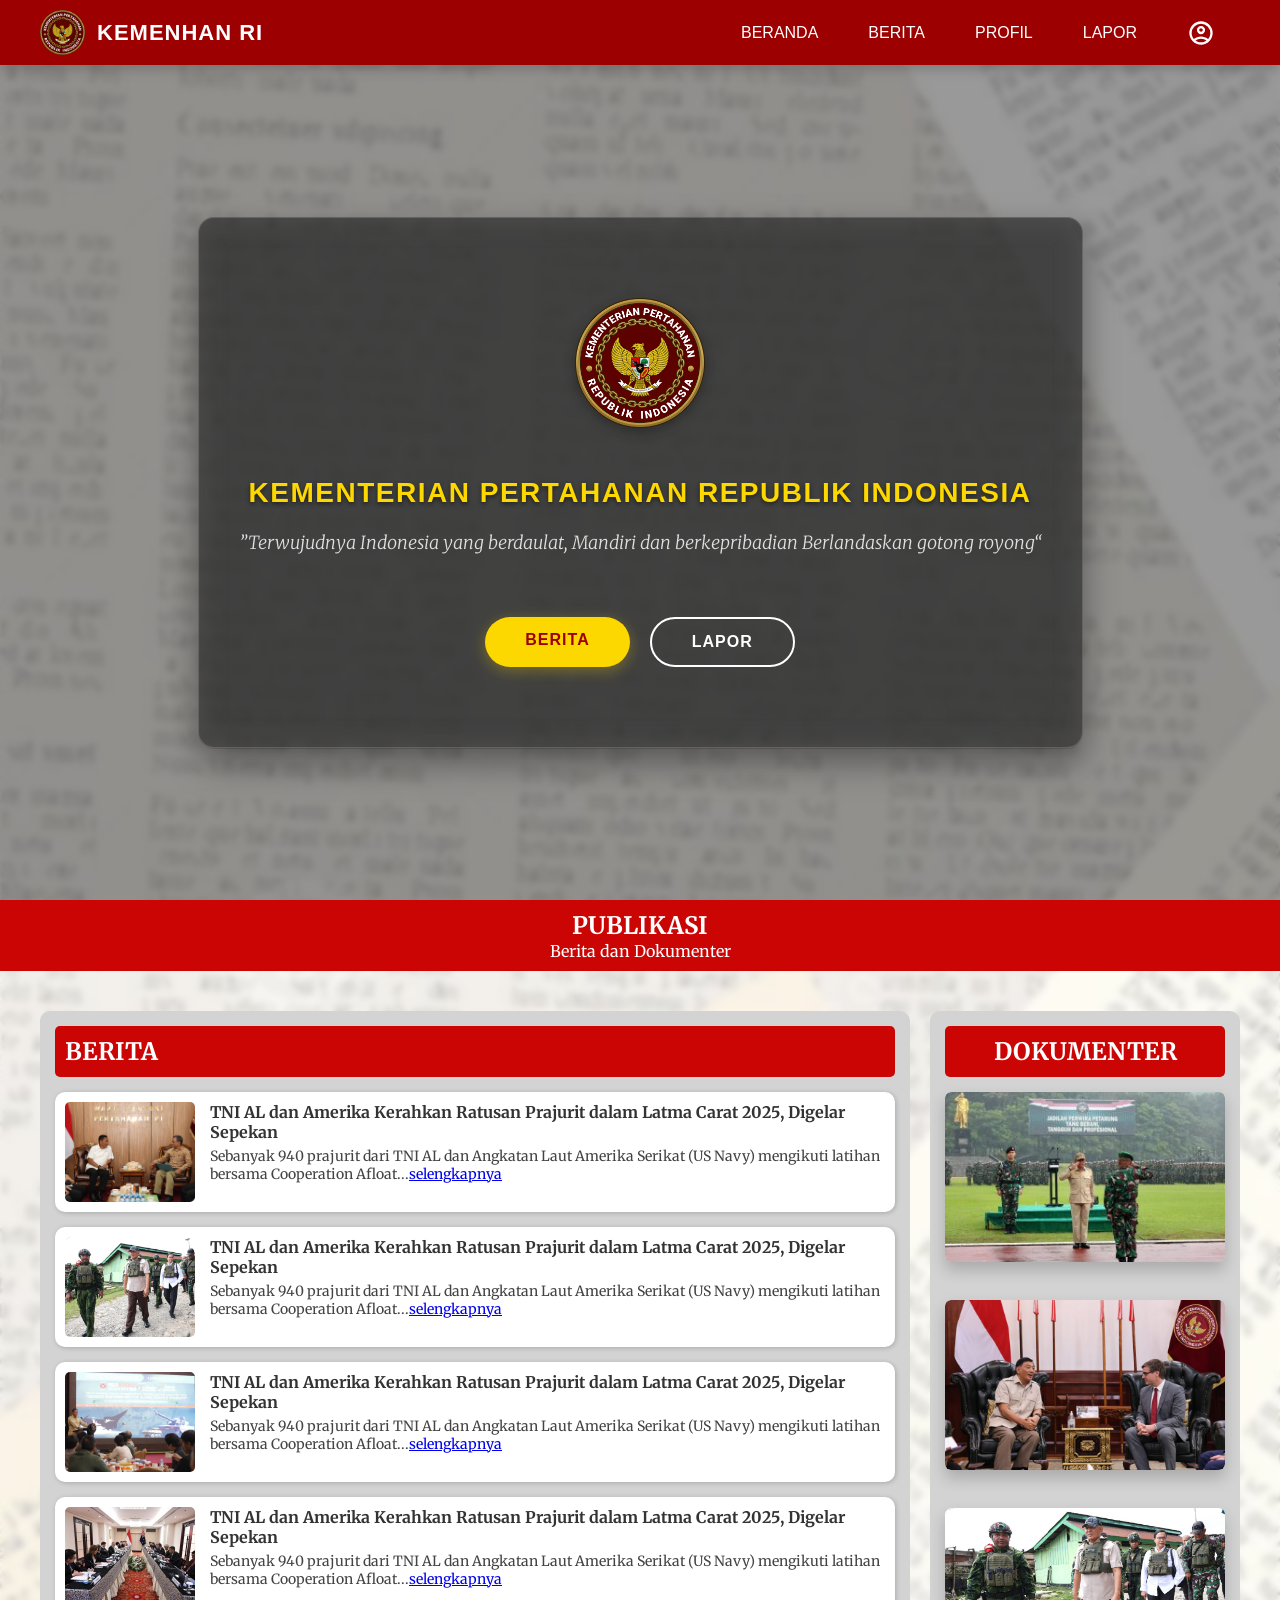
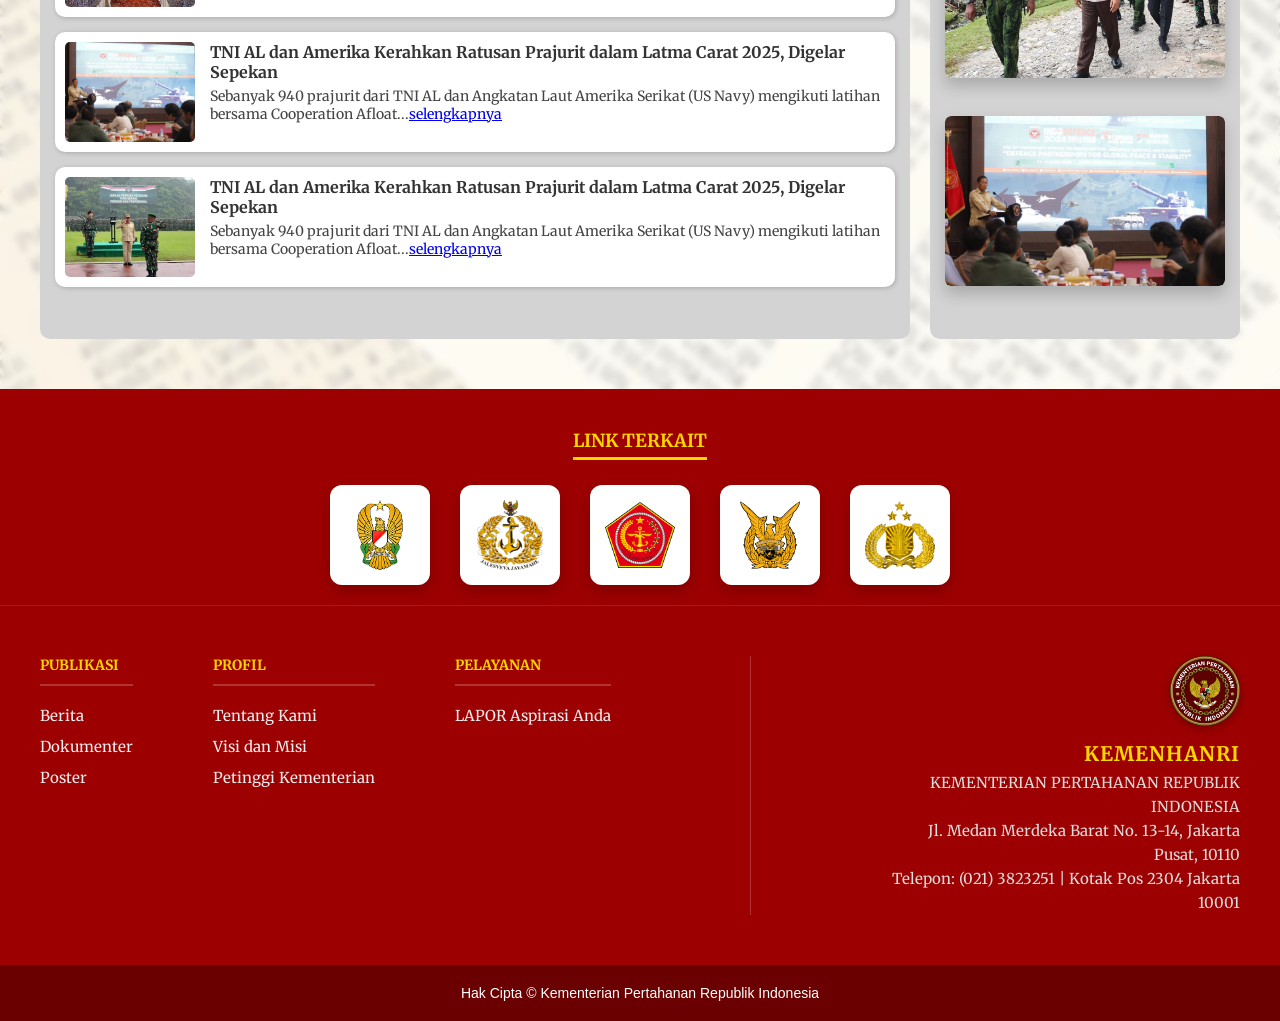
==== commit 12f6901e: "Update: tampilan baru footer" ====
--- a/index.html
+++ b/index.html
@@ -135,39 +135,36 @@
   </div>
 
 
-  <!-- link terkait -->
   <div class="link-terkait">
     <div class="judul-link">
       <h4>LINK TERKAIT</h4>
     </div>
     <div class="logo-terkait">
-      <a target="_blank" href="https://tniad.mil.id/"> <img src="asset/image/tniad.png" alt="Logo 1"></a>
-      <a target="_blank" href="https://www.tnial.mil.id/"><img src="asset/image/tnial.png" alt="Logo 2"></a>
-      <a target="_blank" href="https://tni.mil.id/home"><img src="asset/image/tni.png" alt="Logo 3"></a>
-      <a tarFget="_blank" href="https://www.tni-au.mil.id/"><img src="asset/image/tniau.png" alt="Logo 4"></a>
-      <a target="_blank" href="https://polri.go.id/"><img src="asset/image/polri.png" alt="Logo 5"></a>
+      <a target="_blank" href="https://tniad.mil.id/"> <img src="asset/image/tniad.png" alt="Logo TNI AD"></a>
+      <a target="_blank" href="https://www.tnial.mil.id/"><img src="asset/image/tnial.png" alt="Logo TNI AL"></a>
+      <a target="_blank" href="https://tni.mil.id/home"><img src="asset/image/tni.png" alt="Logo TNI"></a>
+      <a target="_blank" href="https://www.tni-au.mil.id/"><img src="asset/image/tniau.png" alt="Logo TNI AU"></a>
+      <a target="_blank" href="https://polri.go.id/"><img src="asset/image/polri.png" alt="Logo POLRI"></a>
     </div>
   </div>
-
-  
 
   <!-- FOOTER -->
   <footer class="footer-container">
     <div class="footer-menu">
       <div class="footer-column">
-        <h4>PUBLIKASI</h4><br>
-        <a href="berita.html">Berita</a><br>
-        <a href="index.html">Dokumenter</a><br>
-        <a href="berita.html">Poster</a><br>
+        <h4>PUBLIKASI</h4>
+        <a href="berita.html">Berita</a>
+        <a href="index.html">Dokumenter</a>
+        <a href="berita.html">Poster</a>
       </div>
       <div class="footer-column">
-        <h4>PROFIL</h4><br>
-        <a href="profil.html">Tentang Kami</a><br>
-        <a href="profil.html">Visi dan Misi</a><br>
-        <a href="profil.html">Petinggi Kemnterian</a>
+        <h4>PROFIL</h4>
+        <a href="profil.html">Tentang Kami</a>
+        <a href="profil.html">Visi dan Misi</a>
+        <a href="profil.html">Petinggi Kementerian</a>
       </div>
       <div class="footer-column">
-        <h4>PELAYANAN</h4><br>
+        <h4>PELAYANAN</h4>
         <a href="lapor.html">LAPOR Aspirasi Anda</a>
       </div>
     </div>
@@ -178,14 +175,13 @@
       <img src="asset/image/logo.png" alt="Logo Kemenhan" class="logo">
       <h4>KEMENHANRI</h4>
       <p>KEMENTERIAN PERTAHANAN REPUBLIK INDONESIA</p>
-      <br>
-      <p>Jl. Medan Merdeka Barat No. 13-14, Jakarta Pusat, 10110</p>
-      <p>Telepon: (021) 3823251 | Kotak Pos 2304 Jakarta 10001</p>
+      <p>Jl. Medan Merdeka Barat No. 13-14, Jakarta Pusat, 10110<br>
+      Telepon: (021) 3823251 | Kotak Pos 2304 Jakarta 10001</p>
     </div>
   </footer>
-    <div class="kopikanan">
-      <p>Hak Cipta © Kementerian Pertahanan Republik Indonesia</p>
-    </div>
+  <div class="kopikanan">
+    <p>Hak Cipta © Kementerian Pertahanan Republik Indonesia</p>
+  </div>
 </div>
 
     
--- a/css/index.css
+++ b/css/index.css
@@ -16,15 +16,15 @@
 
 
 * {
-    margin: 0;
-    padding: 0;
+  margin: 0;
+  padding: 0;
 }
 
 body {
-    background-image: url(../asset/image/bgnewspaper.jpg);
-    background-size: cover;
-    background-repeat: no-repeat;
-    font-family: Merriweather;
+  background-image: url(../asset/image/bgnewspaper.jpg);
+  background-size: cover;
+  background-repeat: no-repeat;
+  font-family: Merriweather;
 }
 
 .bg-blur {
@@ -39,70 +39,71 @@
 }
 
 nav {
-    background-color: #9D0000;
-    box-shadow: 0 4px 12px rgba(0, 0, 0, 0.2);
-    position: sticky;
-    top: 0;
-    z-index: 100;
+  background-color: #9D0000;
+  box-shadow: 0 4px 12px rgba(0, 0, 0, 0.2);
+  position: sticky;
+  top: 0;
+  z-index: 100;
 }
 
 nav ul {
-    width: 100%;
-    display: flex;
-    justify-content: flex-end;
-    align-items: center;
-    list-style: none;
-    padding: 0 40px;
-    box-sizing: border-box;
+  width: 100%;
+  display: flex;
+  justify-content: flex-end;
+  align-items: center;
+  list-style: none;
+  padding: 0 40px;
+  box-sizing: border-box;
 }
 
 nav li.nav-logo {
-    margin-right: auto;
+  margin-right: auto;
 }
 
 nav li.nav-logo a {
-    display: flex;
-    align-items: center;
-    gap: 12px;
-    font-weight: bold;
-    font-size: 22px;
-    letter-spacing: 1px;
-    color: white;
-    padding: 10px 0;
+  display: flex;
+  align-items: center;
+  gap: 12px;
+  font-weight: bold;
+  font-size: 22px;
+  letter-spacing: 1px;
+  color: white;
+  padding: 10px 0;
 }
 
 nav li.nav-logo a:hover {
-    background-color: transparent;
-    color: white;
+  background-color: transparent;
+  color: white;
 }
 
 nav a {
-    padding: 18px 25px;
-    text-decoration: none;
-    display: flex;
-    align-items: center;
-    color: #ffffff;
-    font-size: 16px;
-    font-family: 'Segoe UI', Tahoma, Geneva, Verdana, sans-serif;
-    font-weight: 500;
-    transition: all 0.3s ease;
+  padding: 18px 25px;
+  text-decoration: none;
+  display: flex;
+  align-items: center;
+  color: #ffffff;
+  font-size: 16px;
+  font-family: 'Segoe UI', Tahoma, Geneva, Verdana, sans-serif;
+  font-weight: 500;
+  transition: all 0.3s ease;
 }
 
 nav a:hover {
-    background-color: rgba(255, 255, 255, 0.1);
-    color: #fdd700;
+  background-color: rgba(255, 255, 255, 0.1);
+  color: #fdd700;
 }
 
 nav .logo {
-    width: 45px;
-    height: auto;
+  width: 45px;
+  height: auto;
 }
 
 /* Untuk container utama video */
 .overlay {
   position: relative;
   width: 100%;
-  height: calc(100vh - 65px); /* Adjusted for nav height */
+  height: calc(100vh - 65px);
+  /* Adjusted for nav height */
   overflow: hidden;
   display: flex;
   align-items: center;
@@ -124,8 +125,12 @@
 .overlay::after {
   content: "";
   position: absolute;
-  top: 0; left: 0; right: 0; bottom: 0;
-  background: rgba(0,0,0,0.4); /* Dark overlay for better readability */
+  top: 0;
+  left: 0;
+  right: 0;
+  bottom: 0;
+  background: rgba(0, 0, 0, 0.4);
+  /* Dark overlay for better readability */
   z-index: 2;
 }
 
@@ -136,9 +141,9 @@
   backdrop-filter: blur(15px);
   border: 1px solid rgba(255, 255, 255, 0.15);
   border-radius: 16px;
-  padding: 50px 40px;
+  padding: 80px 40px;
   margin: 0 auto;
-  max-width: 800px;
+  max-width: 900px;
   text-align: center;
   color: #fff;
   box-shadow: 0 15px 35px rgba(0, 0, 0, 0.4);
@@ -151,7 +156,7 @@
 .logokemenhan {
   width: 130px;
   height: auto;
-  filter: drop-shadow(0 4px 6px rgba(0,0,0,0.3));
+  filter: drop-shadow(0 4px 6px rgba(0, 0, 0, 0.3));
 }
 
 .overlay-isi {
@@ -166,7 +171,7 @@
   color: #fdd700;
   letter-spacing: 1.5px;
   font-family: 'Segoe UI', Tahoma, Geneva, Verdana, sans-serif;
-  text-shadow: 0 2px 4px rgba(0,0,0,0.5);
+  text-shadow: 0 2px 4px rgba(0, 0, 0, 0.5);
 }
 
 .overlay-visi {
@@ -184,7 +189,8 @@
   margin-top: 40px;
 }
 
-.btn-primary, .btn-secondary {
+.btn-primary,
+.btn-secondary {
   padding: 14px 40px;
   border-radius: 30px;
   font-size: 16px;
@@ -224,25 +230,32 @@
   nav ul {
     padding: 0 10px;
   }
+
   nav a {
     padding: 10px;
     font-size: 14px;
   }
+
   .overlay-content {
     padding: 30px 20px;
     margin: 0 20px;
   }
+
   .overlay-judul {
     font-size: 20px;
   }
+
   .overlay-visi {
     font-size: 15px;
   }
+
   .overlay-subisi {
     flex-direction: column;
     gap: 15px;
   }
-  .btn-primary, .btn-secondary {
+
+  .btn-primary,
+  .btn-secondary {
     width: 100%;
     box-sizing: border-box;
   }
@@ -307,7 +320,7 @@
   padding: 10px;
   margin-bottom: 15px;
   border-radius: 10px;
-  box-shadow: 1px 1px 5px rgba(0,0,0,0.2);
+  box-shadow: 1px 1px 5px rgba(0, 0, 0, 0.2);
 }
 
 .card img {
@@ -369,8 +382,9 @@
 .box-dokumenter::before {
   content: '';
   position: absolute;
-  top: 0; left: 0;
-  width: 100%; 
+  top: 0;
+  left: 0;
+  width: 100%;
   height: 100%;
   background-color: rgba(0, 0, 0, 0.55);
   transform: translateY(100%);
@@ -408,104 +422,139 @@
 
 /* link terkait */
 .link-terkait {
-  padding: 30px 40px 10px;
-  background: linear-gradient(to top, #CB0404 6%, rgba(179, 0, 0, 0) 100%);
+  padding: 40px 40px 20px;
+  background-color: #9D0000;
+  border-bottom: 1px solid rgba(255, 255, 255, 0.1);
+  text-align: center;
 }
 
 .judul-link {
-  justify-items: center;
+  display: inline-block;
+  margin-bottom: 25px;
 }
 
 .link-terkait h4 {
-  font-weight: 600;
-  color: #111;
-  border-bottom: 3px solid #fdd077;
-  margin-bottom: 15px;  
+  font-weight: bold;
+  color: #fdd700;
+  font-size: 18px;
+  border-bottom: 3px solid #fdd700;
+  padding-bottom: 5px;
+  margin: 0;
 }
 
 .logo-terkait {
   display: flex;
   flex-wrap: wrap;
-  gap: 56px;
-  padding-top: 10px;
-  padding-bottom: 28px;
+  gap: 30px;
   justify-content: center;
+  align-items: center;
+}
+
+.logo-terkait a {
+  display: flex;
+  justify-content: center;
+  align-items: center;
+  width: 100px;
+  height: 100px;
+  background-color: white;
+  border-radius: 12px;
+  box-shadow: 0 6px 15px rgba(0, 0, 0, 0.2);
+  transition: transform 0.3s ease, box-shadow 0.3s ease;
+}
+
+.logo-terkait a:hover {
+  transform: translateY(-5px);
+  box-shadow: 0 10px 25px rgba(0, 0, 0, 0.4);
 }
 
 .logo-terkait img {
-  height: 80px;
-  background-color: white;
-  padding: 20px;
-  border-radius: 8px;
-  box-shadow: 0 0 5px rgba(0,0,0,0.1);
-  float: right;
+  max-width: 70px;
+  max-height: 70px;
+  object-fit: contain;
 }
 
 /* footer */
 .footer-container {
-  background-color: #CB0404;
+  background-color: #9D0000;
   color: white;
   display: flex;
   justify-content: space-between;
-  padding: 30px;
+  padding: 50px 40px;
+  font-size: 15px;
+  flex-wrap: wrap;
+  gap: 40px;
+}
+
+.footer-menu {
+  display: flex;
+  gap: 80px;
+  flex-wrap: wrap;
+}
+
+.footer-column h4 {
+  margin-bottom: 20px;
   font-size: 14px;
-  flex-wrap: wrap;
-}
-
-.footer-menu {
-  display: flex;
-  gap: 60px;
-  flex-wrap: wrap;
-  margin-left: 38px;
-}
-
-.footer-column h4 {
-  margin-bottom: 10px;
-  font-size: 12px;
   font-weight: bold;
   text-transform: uppercase;
-  border-bottom: 1px solid #ffffff;
+  color: #fdd700;
+  border-bottom: 2px solid rgba(255,255,255,0.2);
+  padding-bottom: 10px;
 }
 
 .footer-column a {
   display: block;
-  color: white;
+  color: #eee;
   text-decoration: none;
-  margin-bottom: 6px;
-  transition: color 0.2s;
+  margin-bottom: 12px;
+  transition: all 0.2s;
 }
 
 .footer-column a:hover {
-  color: #ffd700;
+  color: #ffffff;
+  transform: translateX(5px);
 }
 
 .footer-divider {
   width: 1px;
-  background-color: white;
+  background-color: rgba(255,255,255,0.2);
   margin: 0 20px;
 }
 
 .footer-info {
-  text-align: center;
-  max-width: 400px;
-  margin-right: 30px;
-  margin-bottom: 20px;
+  text-align: right;
+  max-width: 350px;
+  display: flex;
+  flex-direction: column;
+  align-items: flex-end;
 }
 
 .footer-info .logo {
-  width: 60px;
-  margin-bottom: 10px;
+  width: 70px;
+  margin-bottom: 15px;
+  filter: drop-shadow(0 2px 5px rgba(0,0,0,0.3));
+}
+
+.footer-info h4 {
+  font-size: 20px;
+  letter-spacing: 1px;
+  margin-bottom: 5px;
+  color: #fdd700;
+}
+
+.footer-info p {
+  color: #ddd;
+  line-height: 1.6;
 }
 
 .kopikanan {
-   background-color: #700101;
-   padding: 20px 100px;
+  background-color: #6a0000;
+  padding: 20px;
 }
 
 .kopikanan p {
   text-align: center;
   font-family: 'Segoe UI', Tahoma, Geneva, Verdana, sans-serif;
   color: #ffffff;
-}
-
-
+  font-size: 14px;
+  margin: 0;
+}
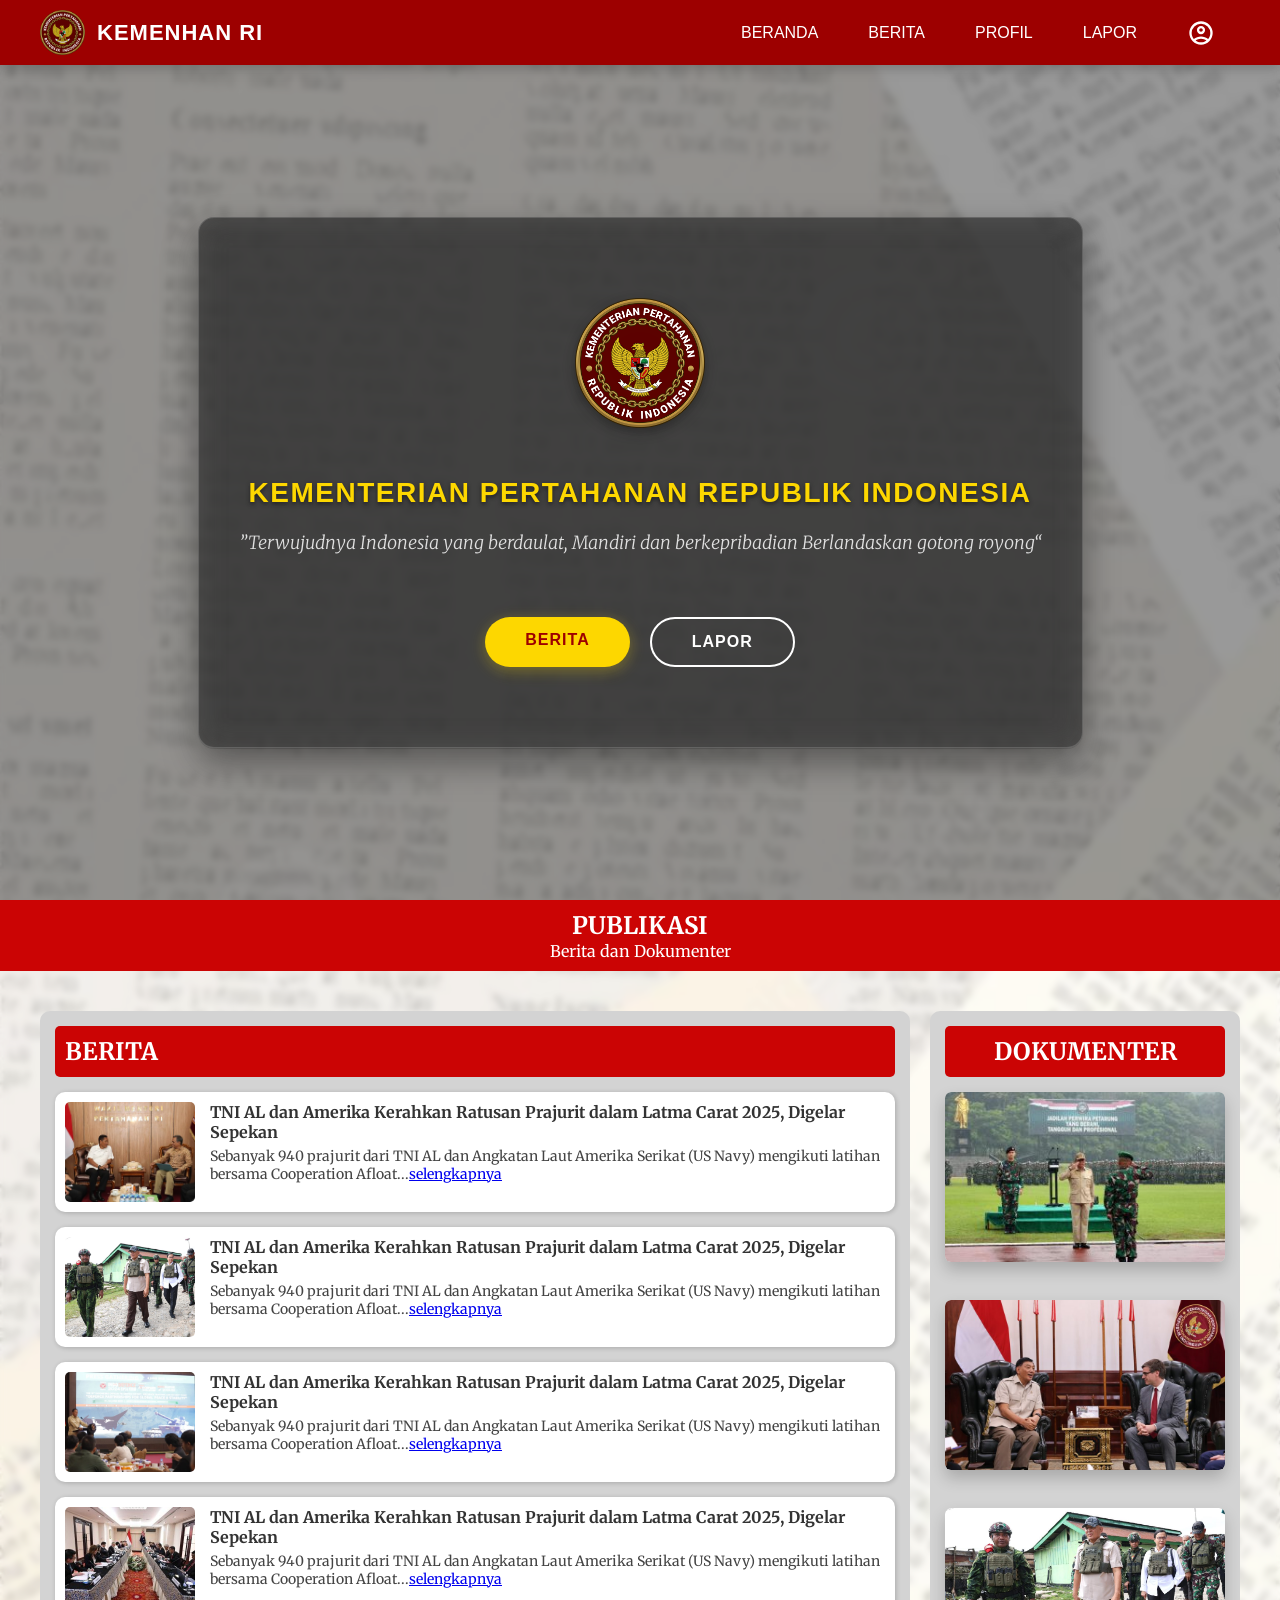
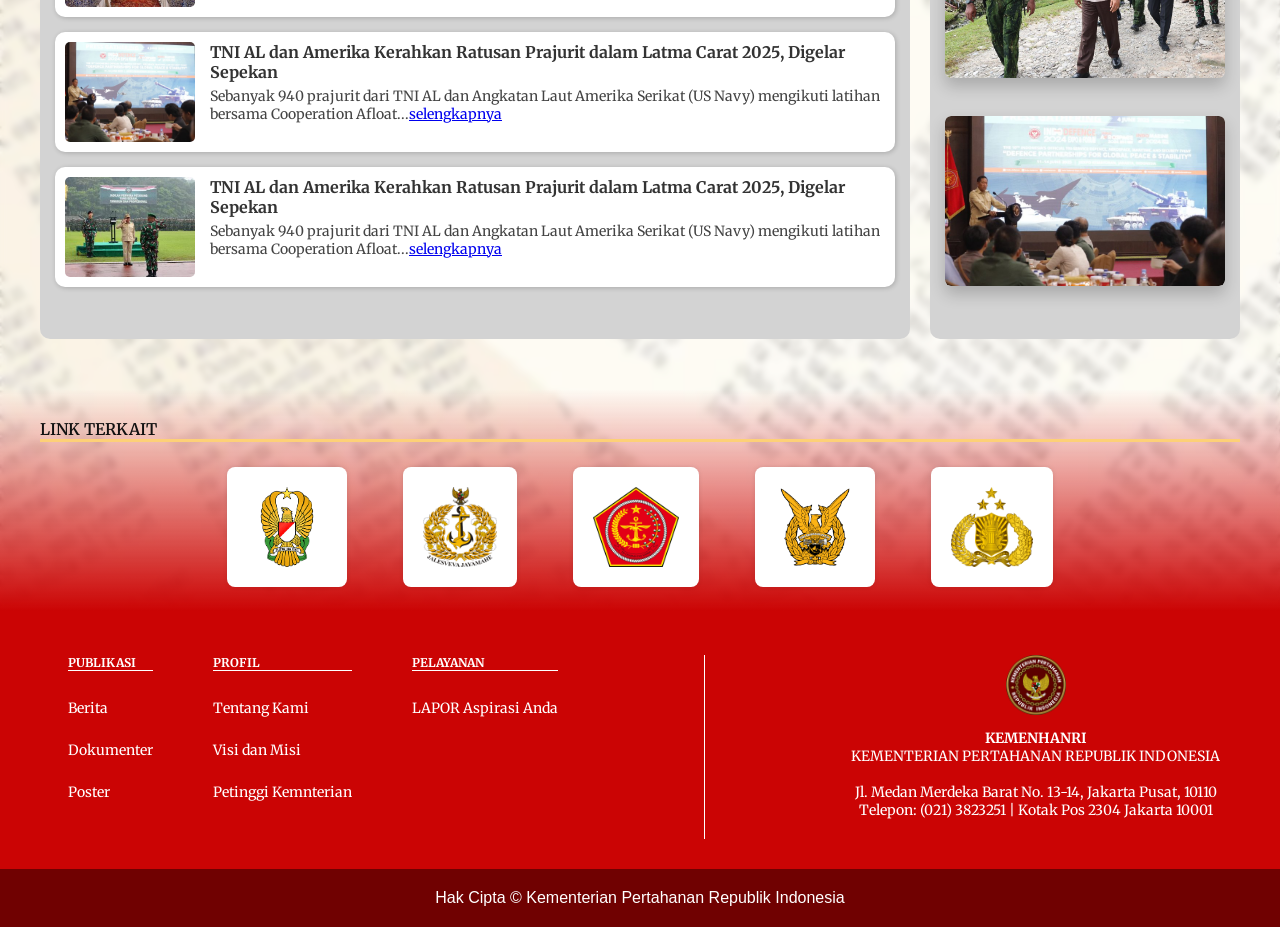
==== commit 1c4b941b: "Update: tampilan baru footer 2" ====
--- a/index.html
+++ b/index.html
@@ -140,31 +140,33 @@
       <h4>LINK TERKAIT</h4>
     </div>
     <div class="logo-terkait">
-      <a target="_blank" href="https://tniad.mil.id/"> <img src="asset/image/tniad.png" alt="Logo TNI AD"></a>
-      <a target="_blank" href="https://www.tnial.mil.id/"><img src="asset/image/tnial.png" alt="Logo TNI AL"></a>
-      <a target="_blank" href="https://tni.mil.id/home"><img src="asset/image/tni.png" alt="Logo TNI"></a>
-      <a target="_blank" href="https://www.tni-au.mil.id/"><img src="asset/image/tniau.png" alt="Logo TNI AU"></a>
-      <a target="_blank" href="https://polri.go.id/"><img src="asset/image/polri.png" alt="Logo POLRI"></a>
+      <a target="_blank" href="https://tniad.mil.id/"> <img src="asset/image/tniad.png" alt="Logo 1"></a>
+      <a target="_blank" href="https://www.tnial.mil.id/"><img src="asset/image/tnial.png" alt="Logo 2"></a>
+      <a target="_blank" href="https://tni.mil.id/home"><img src="asset/image/tni.png" alt="Logo 3"></a>
+      <a tarFget="_blank" href="https://www.tni-au.mil.id/"><img src="asset/image/tniau.png" alt="Logo 4"></a>
+      <a target="_blank" href="https://polri.go.id/"><img src="asset/image/polri.png" alt="Logo 5"></a>
     </div>
   </div>
+
+  
 
   <!-- FOOTER -->
   <footer class="footer-container">
     <div class="footer-menu">
       <div class="footer-column">
-        <h4>PUBLIKASI</h4>
-        <a href="berita.html">Berita</a>
-        <a href="index.html">Dokumenter</a>
-        <a href="berita.html">Poster</a>
+        <h4>PUBLIKASI</h4><br>
+        <a href="berita.html">Berita</a><br>
+        <a href="index.html">Dokumenter</a><br>
+        <a href="berita.html">Poster</a><br>
       </div>
       <div class="footer-column">
-        <h4>PROFIL</h4>
-        <a href="profil.html">Tentang Kami</a>
-        <a href="profil.html">Visi dan Misi</a>
-        <a href="profil.html">Petinggi Kementerian</a>
+        <h4>PROFIL</h4><br>
+        <a href="profil.html">Tentang Kami</a><br>
+        <a href="profil.html">Visi dan Misi</a><br>
+        <a href="profil.html">Petinggi Kemnterian</a>
       </div>
       <div class="footer-column">
-        <h4>PELAYANAN</h4>
+        <h4>PELAYANAN</h4><br>
         <a href="lapor.html">LAPOR Aspirasi Anda</a>
       </div>
     </div>
@@ -175,13 +177,14 @@
       <img src="asset/image/logo.png" alt="Logo Kemenhan" class="logo">
       <h4>KEMENHANRI</h4>
       <p>KEMENTERIAN PERTAHANAN REPUBLIK INDONESIA</p>
-      <p>Jl. Medan Merdeka Barat No. 13-14, Jakarta Pusat, 10110<br>
-      Telepon: (021) 3823251 | Kotak Pos 2304 Jakarta 10001</p>
+      <br>
+      <p>Jl. Medan Merdeka Barat No. 13-14, Jakarta Pusat, 10110</p>
+      <p>Telepon: (021) 3823251 | Kotak Pos 2304 Jakarta 10001</p>
     </div>
   </footer>
-  <div class="kopikanan">
-    <p>Hak Cipta © Kementerian Pertahanan Republik Indonesia</p>
-  </div>
+    <div class="kopikanan">
+      <p>Hak Cipta © Kementerian Pertahanan Republik Indonesia</p>
+    </div>
 </div>
 
     
--- a/css/index.css
+++ b/css/index.css
@@ -422,139 +422,102 @@
 
 /* link terkait */
 .link-terkait {
-  padding: 40px 40px 20px;
-  background-color: #9D0000;
-  border-bottom: 1px solid rgba(255, 255, 255, 0.1);
-  text-align: center;
+  padding: 30px 40px 10px;
+  background: linear-gradient(to top, #CB0404 6%, rgba(179, 0, 0, 0) 100%);
 }
 
 .judul-link {
-  display: inline-block;
-  margin-bottom: 25px;
+  justify-items: center;
 }
 
 .link-terkait h4 {
-  font-weight: bold;
-  color: #fdd700;
-  font-size: 18px;
-  border-bottom: 3px solid #fdd700;
-  padding-bottom: 5px;
-  margin: 0;
+  font-weight: 600;
+  color: #111;
+  border-bottom: 3px solid #fdd077;
+  margin-bottom: 15px;
 }
 
 .logo-terkait {
   display: flex;
   flex-wrap: wrap;
-  gap: 30px;
+  gap: 56px;
+  padding-top: 10px;
+  padding-bottom: 28px;
   justify-content: center;
-  align-items: center;
-}
-
-.logo-terkait a {
-  display: flex;
-  justify-content: center;
-  align-items: center;
-  width: 100px;
-  height: 100px;
+}
+
+.logo-terkait img {
+  height: 80px;
   background-color: white;
-  border-radius: 12px;
-  box-shadow: 0 6px 15px rgba(0, 0, 0, 0.2);
-  transition: transform 0.3s ease, box-shadow 0.3s ease;
-}
-
-.logo-terkait a:hover {
-  transform: translateY(-5px);
-  box-shadow: 0 10px 25px rgba(0, 0, 0, 0.4);
-}
-
-.logo-terkait img {
-  max-width: 70px;
-  max-height: 70px;
-  object-fit: contain;
+  padding: 20px;
+  border-radius: 8px;
+  box-shadow: 0 0 5px rgba(0, 0, 0, 0.1);
+  float: right;
 }
 
 /* footer */
 .footer-container {
-  background-color: #9D0000;
+  background-color: #CB0404;
   color: white;
   display: flex;
   justify-content: space-between;
-  padding: 50px 40px;
-  font-size: 15px;
+  padding: 30px;
+  font-size: 14px;
   flex-wrap: wrap;
-  gap: 40px;
 }
 
 .footer-menu {
   display: flex;
-  gap: 80px;
+  gap: 60px;
   flex-wrap: wrap;
+  margin-left: 38px;
 }
 
 .footer-column h4 {
-  margin-bottom: 20px;
-  font-size: 14px;
+  margin-bottom: 10px;
+  font-size: 12px;
   font-weight: bold;
   text-transform: uppercase;
-  color: #fdd700;
-  border-bottom: 2px solid rgba(255,255,255,0.2);
-  padding-bottom: 10px;
+  border-bottom: 1px solid #ffffff;
 }
 
 .footer-column a {
   display: block;
-  color: #eee;
+  color: white;
   text-decoration: none;
-  margin-bottom: 12px;
-  transition: all 0.2s;
+  margin-bottom: 6px;
+  transition: color 0.2s;
 }
 
 .footer-column a:hover {
-  color: #ffffff;
-  transform: translateX(5px);
+  color: #ffd700;
 }
 
 .footer-divider {
   width: 1px;
-  background-color: rgba(255,255,255,0.2);
+  background-color: white;
   margin: 0 20px;
 }
 
 .footer-info {
-  text-align: right;
-  max-width: 350px;
-  display: flex;
-  flex-direction: column;
-  align-items: flex-end;
+  text-align: center;
+  max-width: 400px;
+  margin-right: 30px;
+  margin-bottom: 20px;
 }
 
 .footer-info .logo {
-  width: 70px;
-  margin-bottom: 15px;
-  filter: drop-shadow(0 2px 5px rgba(0,0,0,0.3));
-}
-
-.footer-info h4 {
-  font-size: 20px;
-  letter-spacing: 1px;
-  margin-bottom: 5px;
-  color: #fdd700;
-}
-
-.footer-info p {
-  color: #ddd;
-  line-height: 1.6;
+  width: 60px;
+  margin-bottom: 10px;
 }
 
 .kopikanan {
-  background-color: #6a0000;
-  padding: 20px;
+  background-color: #700101;
+  padding: 20px 100px;
 }
 
 .kopikanan p {
   text-align: center;
   font-family: 'Segoe UI', Tahoma, Geneva, Verdana, sans-serif;
   color: #ffffff;
-  font-size: 14px;
-  margin: 0;
 }
